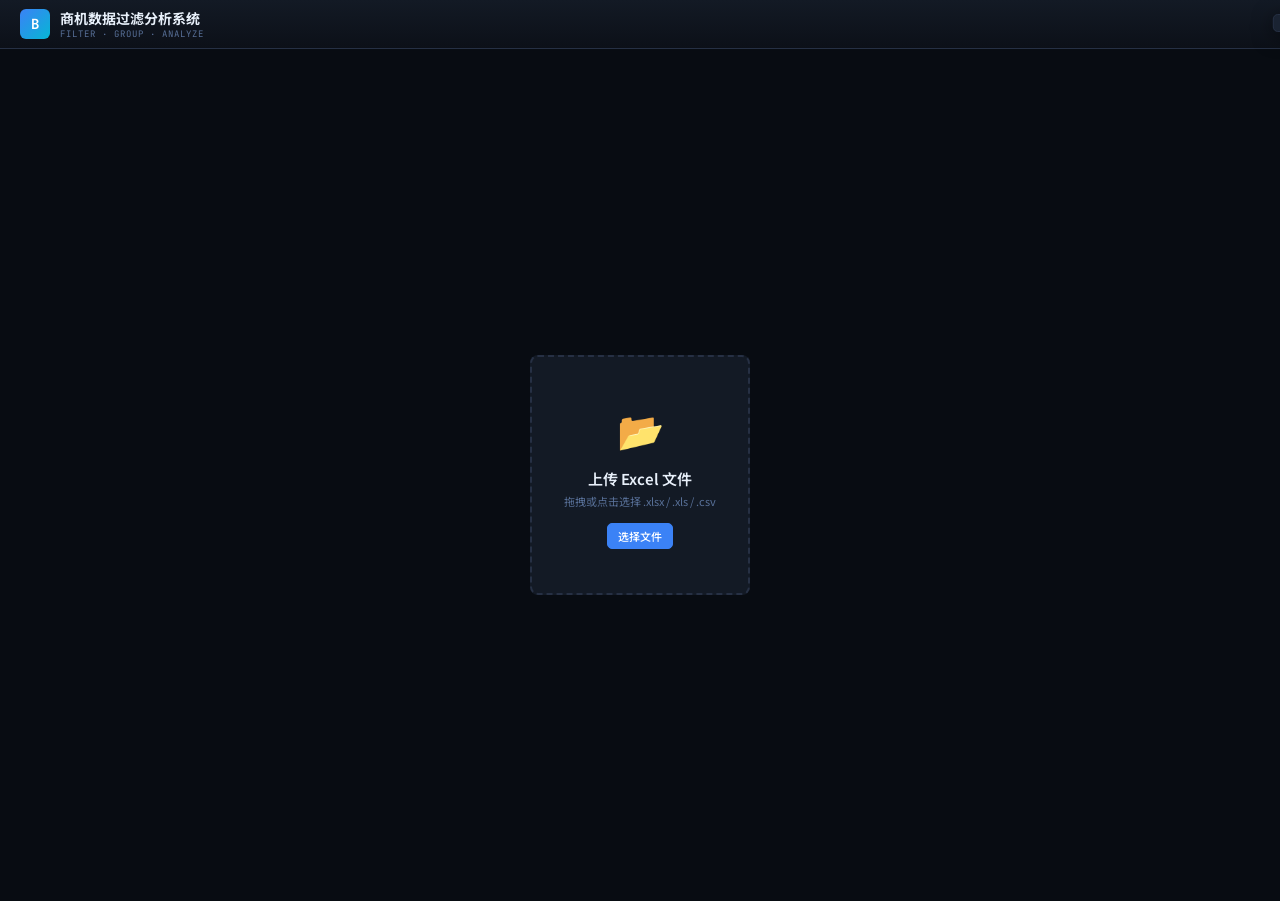
==== index.html @ 1b118d96 "feat: 商机数据过滤分析系统 - L1/L2/L3三级过滤 - L1: 表头内嵌过滤(复选框+排序+条件筛选+级联依赖)  - L2: 值组合分组, 支持组间AND/OR依赖, 不影响表格  - " ====
<!DOCTYPE html>
<html lang="zh-CN">
<head>
<meta charset="UTF-8">
<meta name="viewport" content="width=device-width, initial-scale=1.0">
<title>商机数据过滤分析系统</title>
<link href="https://fonts.googleapis.com/css2?family=JetBrains+Mono:wght@300;400;500;600;700&family=Noto+Sans+SC:wght@300;400;500;700;900&display=swap" rel="stylesheet">
<style>
:root{
  --bg0:#080c12;--bg:#0c1018;--bg2:#131a25;--bg3:#1a2332;--bg4:#213048;
  --bd:#263044;--bd2:#3a5070;--t1:#e8f0fa;--t2:#94a8c4;--t3:#587098;
  --ac:#3b82f6;--ac2:#60a5fa;--acg:rgba(59,130,246,.18);
  --ok:#22c55e;--okbg:rgba(34,197,94,.1);--wn:#f59e0b;--wnbg:rgba(245,158,11,.1);
  --err:#ef4444;--errbg:rgba(239,68,68,.1);--cy:#06b6d4;--cybg:rgba(6,182,212,.1);
  --pu:#a78bfa;--pubg:rgba(167,139,250,.1);--or:#fb923c;--orbg:rgba(251,146,60,.1);
  --r:5px;--rl:8px;--sh:0 4px 20px rgba(0,0,0,.5);
  --mf:'JetBrains Mono',monospace;--sf:'Noto Sans SC',sans-serif;
}
*{margin:0;padding:0;box-sizing:border-box}
body{font-family:var(--sf);background:var(--bg0);color:var(--t1);min-height:100vh}
::-webkit-scrollbar{width:5px;height:5px}
::-webkit-scrollbar-track{background:var(--bg)}
::-webkit-scrollbar-thumb{background:var(--bd);border-radius:3px}
::-webkit-scrollbar-thumb:hover{background:var(--t3)}

/* HEADER */
.hdr{background:linear-gradient(180deg,var(--bg2),var(--bg));border-bottom:1px solid var(--bd);padding:8px 20px;display:flex;align-items:center;justify-content:space-between;position:sticky;top:0;z-index:200}
.hdr-L{display:flex;align-items:center;gap:10px}
.hdr-ico{width:30px;height:30px;background:linear-gradient(135deg,var(--ac),var(--cy));border-radius:6px;display:flex;align-items:center;justify-content:center;font:700 14px var(--mf);color:#fff}
.hdr h1{font-size:14px;font-weight:700}
.hdr .sub{font-size:9px;color:var(--t3);font-family:var(--mf);letter-spacing:1px}
.hdr-R{display:flex;gap:16px;align-items:center}
.hs{text-align:right}
.hs .v{font:600 15px var(--mf);color:var(--cy)}
.hs .l{font-size:9px;color:var(--t3);text-transform:uppercase;letter-spacing:.5px}

/* BTNS */
.b{display:inline-flex;align-items:center;gap:4px;padding:4px 10px;border:1px solid var(--bd);border-radius:var(--r);background:var(--bg3);color:var(--t1);font:500 11px var(--sf);cursor:pointer;transition:all .12s;white-space:nowrap}
.b:hover{background:var(--bg4);border-color:var(--ac)}
.bp{background:var(--ac);border-color:var(--ac);color:#fff}.bp:hover{background:var(--ac2)}
.bd{color:var(--err);border-color:rgba(239,68,68,.3);background:var(--errbg)}.bd:hover{background:var(--err);color:#fff}
.bs{color:var(--ok);border-color:rgba(34,197,94,.3);background:var(--okbg)}.bs:hover{background:var(--ok);color:#fff}
.bw{color:var(--wn);border-color:rgba(245,158,11,.3);background:var(--wnbg)}.bw:hover{background:var(--wn);color:#fff}
.bg{border-color:transparent;background:transparent;color:var(--t2)}.bg:hover{color:var(--t1);background:var(--bg4)}
.bsm{padding:2px 7px;font-size:10px}

/* UPLOAD */
.up-wrap{display:flex;align-items:center;justify-content:center;height:calc(100vh - 48px)}
.up-box{max-width:520px;border:2px dashed var(--bd);border-radius:var(--rl);padding:44px 32px;text-align:center;cursor:pointer;transition:all .3s;background:var(--bg2)}
.up-box:hover{border-color:var(--ac);background:var(--bg3)}
.up-box.drag{border-color:var(--cy);background:rgba(6,182,212,.04)}
.up-box .i{font-size:38px;margin-bottom:12px;display:block}
.up-box .t1{font-size:15px;font-weight:600;margin-bottom:4px}
.up-box .t2{font-size:11px;color:var(--t3)}
#fileInput{display:none}

/* MAIN VIEW */
#mainView{display:none;height:calc(100vh - 48px);flex-direction:column}
#mainView.vis{display:flex}

/* Toolbar */
.tb{display:flex;align-items:center;gap:8px;padding:6px 16px;border-bottom:1px solid var(--bd);background:var(--bg3);flex-shrink:0;flex-wrap:wrap}
.tb .fi{font:12px var(--mf);color:var(--t2)}.tb .fi b{color:var(--t1)}
.tb .sp{flex:1}

/* Table */
.tw{flex:1;overflow:auto;position:relative}
.tbl{width:100%;border-collapse:collapse;font-size:12px}
.tbl thead{position:sticky;top:0;z-index:20}
.tbl th{background:var(--bg3);border-bottom:2px solid var(--bd);padding:0;text-align:left;white-space:nowrap;user-select:none;position:relative;min-width:80px}
.th-inner{display:flex;align-items:center;justify-content:space-between;padding:7px 10px;gap:3px}
.th-name{font-size:11px;font-weight:600;text-transform:uppercase;letter-spacing:.3px;color:var(--t2);overflow:hidden;text-overflow:ellipsis}
.th-fbtn{display:flex;align-items:center;justify-content:center;width:20px;height:20px;border-radius:3px;font-size:10px;color:var(--t3);cursor:pointer;transition:all .1s;flex-shrink:0}
.th-fbtn:hover{color:var(--t2);background:rgba(255,255,255,.06)}
.th-fbtn.on{color:var(--ac);background:var(--acg)}
/* Sort indicator in header */
.th-sort{display:flex;align-items:center;justify-content:center;width:18px;height:18px;border-radius:3px;font-size:9px;color:var(--t3);cursor:pointer;transition:all .1s;flex-shrink:0}
.th-sort:hover{color:var(--t2);background:rgba(255,255,255,.06)}
.th-sort.on{color:var(--ok);background:var(--okbg)}
/* Cascade dependency indicator in header */
.th-dep{font-size:9px;padding:1px 5px;border-radius:3px;cursor:pointer;transition:all .1s;flex-shrink:0;display:flex;align-items:center;gap:2px}
.th-dep.off{color:var(--t3);background:rgba(255,255,255,.04)}
.th-dep.on{color:var(--cy);background:var(--cybg)}
.th-dep .dep-label{font-size:8px;letter-spacing:.3px}
.tbl td{padding:5px 10px;border-bottom:1px solid rgba(38,48,68,.5);font:11px var(--mf);color:var(--t1);max-width:240px;overflow:hidden;text-overflow:ellipsis;white-space:nowrap}
.tbl tbody tr:hover{background:rgba(59,130,246,.04)}
.tbl tbody tr:nth-child(even){background:rgba(255,255,255,.01)}
.tbl tbody tr:nth-child(even):hover{background:rgba(59,130,246,.04)}
.ti{color:var(--t3)!important;font-size:10px!important;width:34px;text-align:center!important}

/* Filter dropdown */
.fd-ov{position:fixed;inset:0;z-index:998;display:none}
.fd-ov.vis{display:block}
.fd{position:absolute;z-index:999;background:var(--bg3);border:1px solid var(--bd);border-radius:var(--r);box-shadow:var(--sh);min-width:260px;max-width:380px;display:none;flex-direction:column;overflow:hidden}
.fd.vis{display:flex}
.fd-h{display:flex;align-items:center;justify-content:space-between;padding:8px 10px;border-bottom:1px solid var(--bd);background:var(--bg2)}
.fd-h .cn{font-size:12px;font-weight:600}
.fd-h .acts{display:flex;gap:4px}
.fd-s{padding:6px 10px;border-bottom:1px solid var(--bd)}
.fd-s input{width:100%;background:var(--bg);border:1px solid var(--bd);border-radius:3px;padding:4px 8px;color:var(--t1);font:11px var(--mf);outline:none}
.fd-s input:focus{border-color:var(--ac)}
.fd-list{overflow-y:auto;flex:1;max-height:220px;padding:2px 0}
.fd-item{display:flex;align-items:center;gap:6px;padding:3px 10px;cursor:pointer;transition:background .08s;font-size:11px}
.fd-item:hover{background:var(--bg4)}
.fd-item input[type=checkbox]{accent-color:var(--ac);width:13px;height:13px;cursor:pointer;flex-shrink:0}
.fd-item .vl{flex:1;font-family:var(--mf);color:var(--t2);overflow:hidden;text-overflow:ellipsis;white-space:nowrap}
.fd-item .vc{color:var(--t3);font-size:10px;font-family:var(--mf)}
/* Cascade section inside dropdown */
.fd-cas{padding:8px 10px;border-bottom:1px solid var(--bd);display:flex;flex-direction:column;gap:6px;background:var(--bg2)}
.fd-cas-row{display:flex;align-items:center;gap:6px}
.fd-cas-row label{font-size:10px;color:var(--t3)}
.fd-cas-cb{accent-color:var(--cy);width:13px;height:13px;cursor:pointer}
.fd-cas select{background:var(--bg);border:1px solid var(--bd);border-radius:3px;padding:3px 6px;color:var(--t1);font:10px var(--sf);outline:none;flex:1}
.fd-cas select:focus{border-color:var(--cy)}
.fd-cas-info{font-size:9px;color:var(--cy);font-family:var(--mf);line-height:1.4}
/* Sort & condition inside dropdown */
.fd-sort{display:flex;align-items:center;gap:4px;padding:5px 10px;border-bottom:1px solid var(--bd);background:var(--bg2)}
.fd-sort label{font-size:10px;color:var(--t3)}
.fd-sort .sbtn{padding:2px 7px;border:1px solid var(--bd);border-radius:3px;font-size:10px;cursor:pointer;background:var(--bg);color:var(--t2);transition:all .12s;font-family:var(--mf)}
.fd-sort .sbtn:hover{border-color:var(--ac);color:var(--t1)}
.fd-sort .sbtn.on{background:var(--ac);border-color:var(--ac);color:#fff}
.fd-cond{padding:6px 10px;border-bottom:1px solid var(--bd);display:flex;flex-direction:column;gap:4px;background:var(--bg2)}
.fd-cond-row{display:flex;align-items:center;gap:4px}
.fd-cond label{font-size:10px;color:var(--t3);white-space:nowrap}
.fd-cond select,.fd-cond input{background:var(--bg);border:1px solid var(--bd);border-radius:3px;padding:3px 6px;color:var(--t1);font:10px var(--sf);outline:none}
.fd-cond select{flex:0 0 auto;min-width:72px}
.fd-cond input{flex:1;min-width:60px;font-family:var(--mf)}
.fd-cond select:focus,.fd-cond input:focus{border-color:var(--ac)}
.fd-cond .cb-on{accent-color:var(--wn)}
.fd-f{display:flex;align-items:center;justify-content:space-between;padding:6px 10px;border-top:1px solid var(--bd);background:var(--bg2)}
.fd-f .cnt{font-size:10px;color:var(--t3);font-family:var(--mf)}

/* L2 AREA */
.l2-bar{border-top:1px solid var(--bd);background:var(--bg2);flex-shrink:0}
.l2-toggle{display:flex;align-items:center;justify-content:space-between;padding:6px 14px;cursor:pointer;user-select:none}
.l2-toggle h3{font-size:12px;font-weight:600;display:flex;align-items:center;gap:6px}
.l2-toggle .arr{transition:transform .2s;font-size:10px;color:var(--t3)}
.l2-toggle.open .arr{transform:rotate(180deg)}
.l2-body{display:none;padding:10px 14px;border-top:1px solid var(--bd)}
.l2-body.open{display:block}

/* L2 form */
.l2-form{display:flex;align-items:flex-end;gap:8px;margin-bottom:10px;flex-wrap:wrap}
.l2-form .f{display:flex;flex-direction:column;gap:2px}
.l2-form .f label{font-size:10px;color:var(--t3)}
.l2-form .f select,.l2-form .f input{background:var(--bg);border:1px solid var(--bd);border-radius:3px;padding:4px 8px;color:var(--t1);font:11px var(--sf);outline:none}
.l2-form .f select:focus,.l2-form .f input:focus{border-color:var(--ac)}

/* L2: base column indicator - showing which L1 filter this group is based on */
.l2-base-info{font-size:10px;color:var(--cy);margin-bottom:6px;padding:4px 8px;background:var(--cybg);border-radius:3px;border:1px solid rgba(6,182,212,.15);display:flex;align-items:center;gap:4px;font-family:var(--mf)}
.l2-base-info .l2-base-val{background:var(--acg);color:var(--ac);padding:1px 5px;border-radius:2px;font-size:9px}

.vp2{display:flex;flex-wrap:wrap;gap:3px;margin:6px 0;max-height:100px;overflow-y:auto}
.vp2-i{padding:2px 7px;border:1px solid var(--bd);border-radius:3px;font:10px var(--mf);cursor:pointer;color:var(--t2);background:var(--bg);transition:all .1s}
.vp2-i:hover{border-color:var(--ac);color:var(--t1)}
.vp2-i.sel{background:var(--ac);border-color:var(--ac);color:#fff}
.vp2-i.grp{opacity:.2;pointer-events:none}
.vp2-i.l1out{opacity:.55;border-style:dashed}
.vp2-i.l1out:hover{opacity:.85;border-color:var(--wn);color:var(--wn)}
.vp2-i.l1out.sel{opacity:1;background:var(--wn);border-color:var(--wn);color:#fff;border-style:solid}

.gcolors{display:flex;gap:4px;margin:4px 0}
.gco{width:18px;height:18px;border-radius:50%;cursor:pointer;border:2px solid transparent;transition:all .1s}
.gco:hover{transform:scale(1.15)}
.gco.sel{border-color:#fff;box-shadow:0 0 0 1px var(--bg)}
.gco.c-blue{background:#3b82f6}.gco.c-green{background:#22c55e}.gco.c-orange{background:#f59e0b}
.gco.c-purple{background:#a78bfa}.gco.c-cyan{background:#06b6d4}.gco.c-red{background:#ef4444}

/* Group cards */
.grp-cards{display:flex;flex-wrap:wrap;gap:6px}
.gc{background:var(--bg);border:1px solid var(--bd);border-radius:var(--r);padding:8px 10px;min-width:200px;max-width:300px;transition:border-color .12s}
.gc:hover{border-color:var(--ac)}
.gc-h{display:flex;align-items:center;gap:5px;margin-bottom:4px}
.gc-dot{width:7px;height:7px;border-radius:50%;flex-shrink:0}
.gc-n{font-size:11px;font-weight:600;flex:1}
.gc-col{font-size:9px;color:var(--t3);font-family:var(--mf)}
.gc-vs{display:flex;flex-wrap:wrap;gap:2px}
.gc-v{font-size:9px;padding:1px 5px;border-radius:2px;font-family:var(--mf)}
.gc-v.t-blue{background:rgba(59,130,246,.12);color:#5a9cf6;border:1px solid rgba(59,130,246,.2)}
.gc-v.t-green{background:rgba(34,197,94,.12);color:#4ade80;border:1px solid rgba(34,197,94,.2)}
.gc-v.t-orange{background:rgba(251,146,60,.12);color:#fb923c;border:1px solid rgba(251,146,60,.2)}
.gc-v.t-purple{background:rgba(167,139,250,.12);color:#c4b5fd;border:1px solid rgba(167,139,250,.2)}
.gc-v.t-cyan{background:rgba(6,182,212,.12);color:#22d3ee;border:1px solid rgba(6,182,212,.2)}
.gc-v.t-red{background:rgba(239,68,68,.12);color:#f87171;border:1px solid rgba(239,68,68,.2)}
.gc-dep{font-size:9px;color:var(--cy);font-family:var(--mf);margin-top:4px;display:flex;align-items:center;gap:3px}
.gc-dep .dep-arrow{color:var(--wn)}
.gc-rel{font-size:9px;padding:1px 4px;border-radius:2px;font-weight:600;font-family:var(--mf)}
.gc-rel.rel-and{background:var(--acg);color:var(--ac)}
.gc-rel.rel-or{background:var(--wnbg);color:var(--wn)}

/* RESULT VIEW */
#resultView{display:none;height:calc(100vh - 48px);flex-direction:column}
#resultView.vis{display:flex}
.rv-hdr{padding:10px 20px;border-bottom:1px solid var(--bd);background:var(--bg2);display:flex;align-items:center;gap:12px;flex-shrink:0}
.rv-hdr h2{font-size:14px;font-weight:700;flex:1}
.rv-body{flex:1;overflow-y:auto;padding:20px}
.rv-bar{display:flex;align-items:center;gap:10px;margin-bottom:16px;flex-wrap:wrap}
.rv-bar .f{display:flex;align-items:center;gap:4px}
.rv-bar .f label{font-size:10px;color:var(--t3);text-transform:uppercase;letter-spacing:.3px}
.rv-bar .f select{background:var(--bg);border:1px solid var(--bd);border-radius:3px;padding:4px 8px;color:var(--t1);font:11px var(--sf);outline:none}
.rv-bar .f select:focus{border-color:var(--ac)}

.rt{width:100%;border-collapse:collapse;font-size:12px}
.rt th{background:var(--bg3);padding:8px 12px;text-align:left;font-size:10px;text-transform:uppercase;letter-spacing:.4px;color:var(--t3);border-bottom:1px solid var(--bd);white-space:nowrap;position:sticky;top:0;z-index:5}
.rt td{padding:7px 12px;border-bottom:1px solid rgba(38,48,68,.35);font-family:var(--mf);font-size:11px}
.rt tbody tr:hover{background:rgba(59,130,246,.04)}
.rt .tot{font-weight:700;border-top:2px solid var(--bd);background:var(--bg3)}
.rt .nc{text-align:right;font-family:var(--mf)}
.rt .cc{display:flex;align-items:center;gap:4px}
.rt .cdot{width:7px;height:7px;border-radius:50%;flex-shrink:0}
.rt .gico{font-size:9px}

.add-col{margin-top:16px;padding:10px;border:1px dashed var(--bd);border-radius:var(--r);display:flex;align-items:center;gap:8px;flex-wrap:wrap}
.add-col label{font-size:11px;color:var(--t3)}
.add-col select{background:var(--bg2);border:1px solid var(--bd);border-radius:3px;padding:4px 8px;color:var(--t1);font:11px var(--sf);outline:none}
.actag{display:inline-flex;align-items:center;gap:2px;padding:2px 7px;border-radius:3px;font:10px var(--mf);background:var(--cybg);color:var(--cy);border:1px solid rgba(6,182,212,.2)}
.actag .rx{cursor:pointer;opacity:.6;font-size:11px}.actag .rx:hover{opacity:1}

.det-sec{margin-top:20px;border:1px solid var(--bd);border-radius:var(--r);overflow:hidden}
.det-hdr{padding:8px 12px;background:var(--bg3);font-size:12px;font-weight:600;display:flex;align-items:center;gap:6px;color:var(--cy)}

/* Notif */
.ntf{position:fixed;top:14px;right:14px;z-index:9999;background:var(--bg3);border:1px solid var(--bd);border-radius:var(--r);padding:8px 16px;font-size:12px;color:var(--t1);box-shadow:var(--sh);transform:translateX(120%);transition:transform .25s}
.ntf.show{transform:translateX(0)}
.ntf.ok{border-left:3px solid var(--ok)}.ntf.err{border-left:3px solid var(--err)}

.save-bar{display:flex;gap:6px;align-items:center;padding:6px 14px;border-top:1px solid var(--bd);background:var(--bg3);flex-shrink:0}
</style>
</head>
<body>

<header class="hdr">
  <div class="hdr-L">
    <div class="hdr-ico">B</div>
    <div><h1>商机数据过滤分析系统</h1><div class="sub">FILTER · GROUP · ANALYZE</div></div>
  </div>
  <div class="hdr-R" id="hdrR" style="display:none">
    <div class="hs"><div class="v" id="hAll">0</div><div class="l">总行</div></div>
    <div class="hs"><div class="v" id="hFil">0</div><div class="l">筛选后</div></div>
    <div class="hs"><div class="v" id="hCol">0</div><div class="l">列</div></div>
  </div>
</header>

<!-- UPLOAD -->
<div class="up-wrap" id="upWrap">
  <div class="up-box" id="upBox">
    <span class="i">📂</span>
    <div class="t1">上传 Excel 文件</div>
    <div class="t2">拖拽或点击选择 .xlsx / .xls / .csv</div>
    <button class="bp b" style="margin-top:14px">选择文件</button>
    <input type="file" id="fileInput" accept=".xlsx,.xls,.csv">
  </div>
</div>

<!-- MAIN VIEW -->
<div id="mainView">
  <div class="tb">
    <div class="fi">📄 <b id="fnD">-</b></div>
    <div class="sp"></div>
    <button class="b bsm bg" id="btnClrL1">清空L1过滤</button>
    <button class="b bsm bg" id="btnClrL2">清空L2分组</button>
    <button class="bp b bsm" id="btnResult">查看统计结果 →</button>
    <button class="b bsm" id="btnReup">重新上传</button>
  </div>

  <div class="tw" id="tw">
    <table class="tbl" id="dtbl">
      <thead id="dth"></thead>
      <tbody id="dtb"></tbody>
    </table>
  </div>

  <!-- L2 AREA -->
  <div class="l2-bar">
    <div class="l2-toggle" id="l2Tog">
      <h3>二级组合 <span style="background:var(--wnbg);color:var(--wn);font-size:9px;padding:1px 6px;border-radius:6px">L2 — 依托一级过滤</span></h3>
      <span class="arr">▼</span>
    </div>
    <div class="l2-body" id="l2Body">
      <div class="l2-form">
        <div class="f"><label>依托列 (L1)</label><select id="gCol"><option value="">-- 选择L1过滤列 --</option></select></div>
        <div class="f"><label>分组名</label><input id="gName" placeholder="如:一组" style="width:80px"></div>
        <div class="f"><label>颜色</label>
          <div class="gcolors" id="gCols">
            <div class="gco c-blue sel" data-c="blue"></div>
            <div class="gco c-green" data-c="green"></div>
            <div class="gco c-orange" data-c="orange"></div>
            <div class="gco c-purple" data-c="purple"></div>
            <div class="gco c-cyan" data-c="cyan"></div>
            <div class="gco c-red" data-c="red"></div>
          </div>
        </div>
        <div class="f" id="l2DepF"><label>依托已有分组</label><select id="gDepGrp"><option value="">-- 无(独立) --</option></select></div>
        <div class="f" id="l2RelF" style="display:none"><label>关联方式</label><select id="gDepRel"><option value="AND">AND 交集</option><option value="OR">OR 并集</option></select></div>
        <button class="bp b bsm" id="btnAddGrp">创建分组</button>
      </div>
      <!-- Shows: L1 current filter status for the selected column -->
      <div class="l2-base-info" id="l2BaseInfo" style="display:none"></div>
      <div class="vp2" id="vp2"></div>
      <div class="grp-cards" id="grpCards"></div>
    </div>
  </div>

  <div class="save-bar">
    <button class="bs b bsm" id="btnSave">💾 保存配置</button>
    <button class="b bsm" id="btnLoad">📂 加载配置</button>
    <input type="file" id="cfgIn" accept=".json" style="display:none">
  </div>
</div>

<!-- RESULT VIEW (separate page) -->
<div id="resultView">
  <div class="rv-hdr">
    <button class="b bsm" id="btnBack">← 返回数据</button>
    <h2>统计结果</h2>
    <div class="sp"></div>
    <button class="bp b bsm" id="btnCalc">刷新计算</button>
  </div>
  <div class="rv-body" id="rvBody">
    <div class="rv-bar">
      <div class="f"><label>求和列</label><select id="sumCol"><option value="">-- 无 --</option></select></div>
      <div class="sp"></div>
    </div>
    <div id="resArea"><div style="text-align:center;padding:40px;color:var(--t3)">点击"刷新计算"查看结果</div></div>
    <div class="add-col" id="addColArea" style="display:none">
      <label>增加列类型数量</label>
      <select id="addColSel"><option value="">-- 选择列 --</option></select>
      <div id="acTags" style="display:flex;flex-wrap:wrap;gap:3px"></div>
    </div>
  </div>
</div>

<!-- Filter dropdown -->
<div class="fd-ov" id="fdOv"></div>
<div class="fd" id="fdDd">
  <div class="fd-h">
    <span class="cn" id="fdCn">-</span>
    <div class="acts"><button class="b bsm bg" id="fdAll">全选</button><button class="b bsm bg" id="fdNone">全不选</button></div>
  </div>
  <!-- Cascade config inside dropdown -->
  <div class="fd-cas">
    <div class="fd-cas-row">
      <input type="checkbox" class="fd-cas-cb" id="fdCascade">
      <label for="fdCascade">依赖前置列过滤</label>
      <select id="fdDepCol" style="display:none"></select>
    </div>
    <div class="fd-cas-info" id="fdCasInfo" style="display:none"></div>
  </div>
  <!-- Sort -->
  <div class="fd-sort">
    <label>排序</label>
    <span class="sbtn" data-s="" id="fdSortNone">无</span>
    <span class="sbtn" data-s="asc" id="fdSortAsc">↑ 升序</span>
    <span class="sbtn" data-s="desc" id="fdSortDesc">↓ 降序</span>
  </div>
  <!-- Condition filter -->
  <div class="fd-cond">
    <div class="fd-cond-row">
      <input type="checkbox" class="cb-on" id="fdCondOn">
      <label for="fdCondOn">条件筛选</label>
    </div>
    <div class="fd-cond-row" id="fdCondRow" style="display:none">
      <select id="fdCondOp">
        <option value="eq">等于</option>
        <option value="neq">不等于</option>
        <option value="gt">大于</option>
        <option value="lt">小于</option>
        <option value="gte">大于等于</option>
        <option value="lte">小于等于</option>
        <option value="sw">开头是</option>
        <option value="ew">结尾是</option>
        <option value="contains">包含</option>
      </select>
      <input id="fdCondVal" placeholder="输入值...">
    </div>
  </div>
  <div class="fd-s"><input id="fdSe" placeholder="搜索..."></div>
  <div class="fd-list" id="fdL"></div>
  <div class="fd-f">
    <span class="cnt" id="fdCnt">0/0</span>
    <div style="display:flex;gap:4px"><button class="b bsm bg" id="fdX">取消</button><button class="bp b bsm" id="fdOk">应用</button></div>
  </div>
</div>

<!-- Notif -->
<div class="ntf" id="ntf"></div>

<script src="https://cdn.sheetjs.com/xlsx-0.20.1/package/dist/xlsx.full.min.js"></script>
<script>
// ========== STATE ==========
const S={
  raw:[],hdr:[],fn:'',
  // L1: {col: {checked:null|Set<string>, cascade:false, dependCol:null, sort:null|'asc'|'desc', condOn:false, condOp:'eq', condVal:''}}
  // checked=null => all selected; cascade: whether this col depends on another; dependCol: which col
  l1:{},
  l1Temp:null,  // temporary state while editing filter
  l1EditCol:null,
  // L2
  grps:[],
  gid:0,
  selGColor:'blue',
  selGVals:[],
  // L3
  addedCols:[],
};

const CM={blue:{d:'#3b82f6',t:'t-blue'},green:{d:'#22c55e',t:'t-green'},orange:{d:'#f59e0b',t:'t-orange'},purple:{d:'#a78bfa',t:'t-purple'},cyan:{d:'#06b6d4',t:'t-cyan'},red:{d:'#ef4444',t:'t-red'}};

// ========== UTILS ==========
function esc(s){const d=document.createElement('div');d.textContent=s;return d.innerHTML}
function ntf(m,t='ok'){const e=document.getElementById('ntf');e.textContent=m;e.className='ntf '+t+' show';setTimeout(()=>e.classList.remove('show'),2000)}
function uniq(col,data){data=data||S.raw;const s=new Set();data.forEach(r=>s.add(String(r[col]??'')));return[...s].sort()}
function fmtN(n){if(Number.isInteger(n))return n.toLocaleString();return n.toLocaleString(undefined,{minimumFractionDigits:2,maximumFractionDigits:2})}

// ========== CASCADE: get data filtered up to (but not including) a given column, respecting dependency chains ==========
// When col B depends on col A, B's filter values + filter logic only apply within A's filtered subset.
// The overall filter logic is: start from all rows, apply each column's filter in dependency order.

function getDepChain(col){
  // Returns the chain of columns this column depends on (recursive)
  const chain=[];
  let cur=col;
  const visited=new Set();
  while(cur){
    if(visited.has(cur))break; // prevent cycle
    visited.add(cur);
    const f=S.l1[cur];
    if(f&&f.cascade&&f.dependCol){
      chain.unshift(f.dependCol);
      cur=f.dependCol;
    }else break;
  }
  return chain;
}

function getDataFilteredForCol(col){
  // Get data filtered by all columns that col depends on (its dependency chain)
  const chain=getDepChain(col);
  let data=S.raw;
  for(const c of chain){
    const f=S.l1[c];
    if(f&&f.checked&&f.checked.size<uniq(c).length){
      data=data.filter(r=>f.checked.has(String(r[c]??'')));
    }
  }
  return data;
}

function getFilteredData(){
  // L1 only
  const order=[];
  const visited=new Set();
  const visiting=new Set();
  function visit(col){
    if(visited.has(col))return;
    if(visiting.has(col))return;
    visiting.add(col);
    const f=S.l1[col];
    if(f&&f.cascade&&f.dependCol)visit(f.dependCol);
    visiting.delete(col);
    visited.add(col);
    order.push(col);
  }
  S.hdr.forEach(c=>visit(c));

  let data=S.raw;
  for(const col of order){
    const f=S.l1[col];
    // Checkbox filter
    if(f&&f.checked&&f.checked.size<uniq(col).length){
      data=data.filter(r=>f.checked.has(String(r[col]??'')));
    }
    // Condition filter
    if(f&&f.condOn&&f.condVal!==''){
      const cv=f.condVal.toLowerCase();
      const op=f.condOp;
      data=data.filter(r=>{
        const v=String(r[col]??'');
        const vl=v.toLowerCase();
        const numV=parseFloat(v);
        const numC=parseFloat(f.condVal);
        switch(op){
          case 'eq': return vl===cv;
          case 'neq': return vl!==cv;
          case 'gt': return !isNaN(numV)&&!isNaN(numC)&&numV>numC;
          case 'lt': return !isNaN(numV)&&!isNaN(numC)&&numV<numC;
          case 'gte': return !isNaN(numV)&&!isNaN(numC)&&numV>=numC;
          case 'lte': return !isNaN(numV)&&!isNaN(numC)&&numV<=numC;
          case 'sw': return vl.startsWith(cv);
          case 'ew': return vl.endsWith(cv);
          case 'contains': return vl.includes(cv);
          default: return true;
        }
      });
    }
  }
  return data;
}

// Sort data by a column
function getSortedData(data){
  // Find the first column with sort set
  for(const col of S.hdr){
    const f=S.l1[col];
    if(f&&f.sort){
      const dir=f.sort==='asc'?1:-1;
      return [...data].sort((a,b)=>{
        const va=a[col]??'', vb=b[col]??'';
        // Try numeric sort first
        const na=parseFloat(va), nb=parseFloat(vb);
        if(!isNaN(na)&&!isNaN(nb)) return (na-nb)*dir;
        return String(va).localeCompare(String(vb),'zh-CN')*dir;
      });
    }
  }
  return data;
}

// Apply L2 group filter on top of L1 data (only for L3 statistics)
function getL2FilteredData(){
  // Not used for table filtering — only for backward compat
  return getFilteredData();
}

// For a given group, compute its "context data" based on dependency chain
// Independent: L1 data
// AND parent: context = parent context ∩ self values
// OR parent: context = (parent context matching self) ∪ (self in L1 data)
function getGroupContext(gid, l1Data, cache){
  if(cache[gid]) return cache[gid];
  const g=S.grps.find(x=>x.id===gid);
  let ctx;
  if(!g.parentId){
    // Independent: rows in L1 data that match this group's values
    ctx=l1Data.filter(r=>g.values.includes(String(r[g.column]??'')));
  } else {
    const parentCtx=getGroupContext(g.parentId, l1Data, cache);
    // selfMatch = rows in L1 that match this group's values
    const selfMatch=l1Data.filter(r=>g.values.includes(String(r[g.column]??'')));
    if(g.parentRel==='AND'){
      // AND: intersection of parent context and self match
      const parentSet=new Set(parentCtx);
      ctx=selfMatch.filter(r=>parentSet.has(r));
    } else {
      // OR: union of parent context and self match
      const seen=new Set();
      ctx=[];
      [...parentCtx,...selfMatch].forEach(r=>{
        if(!seen.has(r)){seen.add(r);ctx.push(r)}
      });
    }
  }
  cache[gid]=ctx;
  return ctx;
}

// ========== FILE UPLOAD ==========
const upBox=document.getElementById('upBox'),fIn=document.getElementById('fileInput');
upBox.addEventListener('click',()=>fIn.click());
upBox.addEventListener('dragover',e=>{e.preventDefault();upBox.classList.add('drag')});
upBox.addEventListener('dragleave',()=>upBox.classList.remove('drag'));
upBox.addEventListener('drop',e=>{e.preventDefault();upBox.classList.remove('drag');if(e.dataTransfer.files.length)loadFile(e.dataTransfer.files[0])});
fIn.addEventListener('change',e=>{if(e.target.files.length)loadFile(e.target.files[0])});
document.getElementById('btnReup').addEventListener('click',()=>{fIn.value='';fIn.click()});

function loadFile(file){
  const ext=file.name.split('.').pop().toLowerCase();
  if(!['xlsx','xls','csv'].includes(ext)){ntf('不支持该格式','err');return}
  S.fn=file.name;
  const reader=new FileReader();
  reader.onload=e=>{
    try{
      const wb=XLSX.read(e.target.result,{type:'array'});
      const ws=wb.Sheets[wb.SheetNames[0]];
      const json=XLSX.utils.sheet_to_json(ws,{defval:''});
      if(!json.length){ntf('文件为空','err');return}
      S.raw=json;S.hdr=Object.keys(json[0]);S.l1={};S.grps=[];S.gid=0;S.addedCols=[];
      S.hdr.forEach(c=>{S.l1[c]={checked:null,cascade:false,dependCol:null,sort:null,condOn:false,condOp:'eq',condVal:''}});
      initApp();ntf(`已加载 ${json.length} 行 × ${S.hdr.length} 列`);
    }catch(err){ntf('解析失败','err')}
  };
  reader.readAsArrayBuffer(file);
}

function initApp(){
  document.getElementById('upWrap').style.display='none';
  document.getElementById('mainView').classList.add('vis');
  document.getElementById('hdrR').style.display='flex';
  document.getElementById('fnD').textContent=S.fn;
  renderTable();updHdr();popGCol();popSumCol();
}

function updHdr(){
  const f=getFilteredData();
  document.getElementById('hAll').textContent=S.raw.length;
  document.getElementById('hFil').textContent=f.length;
  document.getElementById('hCol').textContent=S.hdr.length;
}

// ========== TABLE + L1 FILTERS IN HEADER ==========
function renderTable(){
  const thead=document.getElementById('dth'),tbody=document.getElementById('dtb');
  const data=getSortedData(getFilteredData());
  let hh='<tr><th style="width:34px"><div class="th-inner"><span class="th-name">#</span></div></th>';
  S.hdr.forEach(col=>{
    const f=S.l1[col];
    const isActive=f&&f.checked&&f.checked.size<uniq(col).length;
    const isCascade=f&&f.cascade;
    const dependLabel=isCascade&&f.dependCol?`→ ${f.dependCol}`:'';
    const isSort=f&&f.sort;
    const sortIcon=isSort==='asc'?'▲':isSort==='desc'?'▼':'⇅';
    const hasCond=f&&f.condOn&&f.condVal!=='';
    hh+=`<th data-col="${esc(col)}">
      <div class="th-inner">
        <span class="th-name">${esc(col)}${hasCond?' *':''}</span>
        ${isCascade?`<span class="th-dep on" data-col="${esc(col)}" title="级联依赖: ${esc(f.dependCol)}">${dependLabel}</span>`:`<span class="th-dep off" data-col="${esc(col)}" title="无依赖">○</span>`}
        <span class="th-fbtn ${isActive?'on':''}" data-col="${esc(col)}" title="过滤">▾</span>
        <span class="th-sort ${isSort?'on':''}" data-col="${esc(col)}" title="${hasCond?`条件: ${f.condOp} ${f.condVal} | `:''}排序">${sortIcon}</span>
      </div>
    </th>`;
  });
  hh+='</tr>';thead.innerHTML=hh;

  let bb='';
  data.forEach((r,i)=>{
    bb+=`<tr><td class="ti">${i+1}</td>`;
    S.hdr.forEach(c=>{bb+=`<td title="${esc(String(r[c]??''))}">${esc(String(r[c]??''))}</td>`});
    bb+='</tr>';
  });
  tbody.innerHTML=bb;

  thead.querySelectorAll('.th-fbtn').forEach(b=>b.addEventListener('click',e=>{e.stopPropagation();openFD(b.dataset.col,b)}));
  thead.querySelectorAll('.th-dep').forEach(b=>b.addEventListener('click',e=>{
    e.stopPropagation();openFD(b.dataset.col,b,true);
  }));
  // Sort: click to cycle asc→desc→none
  thead.querySelectorAll('.th-sort').forEach(b=>b.addEventListener('click',e=>{
    e.stopPropagation();
    const col=b.dataset.col;
    const f=S.l1[col];
    // Clear all other sorts (only one sort at a time)
    S.hdr.forEach(c=>{if(c!==col)S.l1[c].sort=null});
    if(!f.sort) f.sort='asc';
    else if(f.sort==='asc') f.sort='desc';
    else f.sort=null;
    renderTable();updHdr();
  }));
}

// ========== FILTER DROPDOWN ==========
const fdOv=document.getElementById('fdOv'),fdDd=document.getElementById('fdDd'),fdL=document.getElementById('fdL');

function openFD(col,anchor,focusCascade=false){
  S.l1EditCol=col;
  document.getElementById('fdCn').textContent=col;
  document.getElementById('fdSe').value='';

  const f=S.l1[col];
  // Cascade section
  const casCb=document.getElementById('fdCascade');
  const depSel=document.getElementById('fdDepCol');
  const casInfo=document.getElementById('fdCasInfo');
  casCb.checked=f.cascade||false;

  // Populate depend col options (columns before this one)
  const colIdx=S.hdr.indexOf(col);
  depSel.innerHTML='<option value="">-- 选择依赖列 --</option>';
  for(let i=0;i<colIdx;i++){
    depSel.innerHTML+=`<option value="${esc(S.hdr[i])}">${esc(S.hdr[i])}</option>`;
  }
  depSel.value=f.dependCol||'';
  depSel.style.display=casCb.checked?'block':'none';
  updateCasInfo();

  // Get values based on current cascade setting
  const baseData=f.cascade&&f.dependCol?getDataFilteredForCol(col):S.raw;
  const valSet=new Set();baseData.forEach(r=>valSet.add(String(r[col]??'')));
  const vals=[...valSet].sort();

  // Current checked
  S.l1Temp={checked:new Map(),cascade:f.cascade,dependCol:f.dependCol,sort:f.sort||null,condOn:f.condOn||false,condOp:f.condOp||'eq',condVal:f.condVal||''};
  // For non-cascaded: all unique values from entire dataset
  const allVals=uniq(col);
  allVals.forEach(v=>{
    const isInScope=vals.includes(v);
    const currentChecked=f.checked?f.checked.has(v):true;
    S.l1Temp.checked.set(v,isInScope?currentChecked:false);
  });

  // Init sort buttons
  document.querySelectorAll('.fd-sort .sbtn').forEach(b=>b.classList.toggle('on',b.dataset.s===(S.l1Temp.sort||'')));

  // Init condition
  const condCb=document.getElementById('fdCondOn');
  const condRow=document.getElementById('fdCondRow');
  const condOp=document.getElementById('fdCondOp');
  const condVal=document.getElementById('fdCondVal');
  condCb.checked=S.l1Temp.condOn;
  condRow.style.display=S.l1Temp.condOn?'flex':'none';
  condOp.value=S.l1Temp.condOp;
  condVal.value=S.l1Temp.condVal;

  renderFDList('');

  // Position
  const rect=anchor.closest('th').getBoundingClientRect();
  let left=rect.left, top=rect.bottom+2;
  const ddW=300;
  if(left+ddW>window.innerWidth)left=window.innerWidth-ddW-8;
  if(top+440>window.innerHeight)top=rect.top-440;
  fdDd.style.left=left+'px';fdDd.style.top=top+'px';fdDd.style.width=ddW+'px';
  fdOv.classList.add('vis');fdDd.classList.add('vis');

  if(focusCascade){casCb.focus()}else{document.getElementById('fdSe').focus()}
}

function updateCasInfo(){
  const casInfo=document.getElementById('fdCasInfo');
  const casCb=document.getElementById('fdCascade');
  const depSel=document.getElementById('fdDepCol');
  if(casCb.checked&&depSel.value){
    const depCol=depSel.value;
    const depF=S.l1[depCol];
    const isFiltered=depF&&depF.checked&&depF.checked.size<uniq(depCol).length;
    const vals=isFiltered?[...depF.checked]:uniq(depCol);
    casInfo.innerHTML=`依赖 <b>${esc(depCol)}</b> 的过滤结果 (${isFiltered?'已过滤':'未过滤'}: ${vals.slice(0,5).map(v=>esc(v)).join(',')}${vals.length>5?'...':''})`;
    casInfo.style.display='block';
  }else{
    casInfo.innerHTML='开启后，此列的候选值和过滤范围将限定在所依赖列的过滤结果内';
    casInfo.style.display=casCb.checked?'block':'none';
  }
}

casCb=document.getElementById('fdCascade');
casCb.addEventListener('change',()=>{
  const depSel=document.getElementById('fdDepCol');
  depSel.style.display=casCb.checked?'block':'none';
  if(!casCb.checked)depSel.value='';
  updateCasInfo();
  // Recompute available values
  recomputeFDVals();
});

document.getElementById('fdDepCol').addEventListener('change',()=>{
  updateCasInfo();
  recomputeFDVals();
});

// Sort buttons
document.querySelectorAll('.fd-sort .sbtn').forEach(b=>{
  b.addEventListener('click',()=>{
    document.querySelectorAll('.fd-sort .sbtn').forEach(x=>x.classList.remove('on'));
    b.classList.add('on');
    S.l1Temp.sort=b.dataset.s||null;
  });
});

// Condition filter
document.getElementById('fdCondOn').addEventListener('change',e=>{
  S.l1Temp.condOn=e.target.checked;
  document.getElementById('fdCondRow').style.display=e.target.checked?'flex':'none';
});
document.getElementById('fdCondOp').addEventListener('change',e=>{S.l1Temp.condOp=e.target.value});
document.getElementById('fdCondVal').addEventListener('input',e=>{S.l1Temp.condVal=e.target.value});

function recomputeFDVals(){
  const col=S.l1EditCol;
  const cascade=document.getElementById('fdCascade').checked;
  const dependCol=document.getElementById('fdDepCol').value;

  const baseData=cascade&&dependCol?getDataFilteredForCol(col):S.raw;
  const valSet=new Set();baseData.forEach(r=>valSet.add(String(r[col]??'')));
  const scopedVals=[...valSet].sort();
  const allVals=uniq(col);

  // Recompute checked: values in scope default to true, out of scope forced false
  const newChecked=new Map();
  allVals.forEach(v=>{
    const isInScope=scopedVals.includes(v);
    newChecked.set(v,isInScope);
  });
  S.l1Temp.checked=newChecked;
  S.l1Temp.cascade=cascade;
  S.l1Temp.dependCol=cascade?dependCol:null;
  renderFDList(document.getElementById('fdSe').value);
}

function renderFDList(search){
  const col=S.l1EditCol;
  const allVals=uniq(col);
  const cascade=S.l1Temp.cascade;
  const dependCol=S.l1Temp.dependCol;

  // Determine which values are in scope
  const baseData=cascade&&dependCol?getDataFilteredForCol(col):S.raw;
  const scopeSet=new Set();baseData.forEach(r=>scopeSet.add(String(r[col]??'')));

  let displayVals=allVals;
  if(search)displayVals=displayVals.filter(v=>v.toLowerCase().includes(search.toLowerCase()));

  const checkedCount=[...S.l1Temp.checked.entries()].filter(([k,v])=>v).length;
  const scopeCount=[...scopeSet].length;
  document.getElementById('fdCnt').textContent=`${checkedCount}/${allVals.length} 项${cascade&&dependCol?` (依赖${dependCol}: ${scopeCount}个可选)`:''}`;

  let html='';
  displayVals.forEach(v=>{
    const inScope=scopeSet.has(v);
    const cnt=inScope?baseData.filter(r=>String(r[col]??'')===v).length:0;
    const ck=S.l1Temp.checked.get(v)?'checked':'';
    html+=`<div class="fd-item ${!inScope?'l1only':''}" data-v="${esc(v)}" style="${!inScope?'opacity:.35':''}">
      <input type="checkbox" ${ck} ${!inScope?'disabled':''}>
      <span class="vl">${esc(v)}${!inScope?' (不在范围内)':''}</span>
      <span class="vc">${cnt}</span>
    </div>`;
  });
  fdL.innerHTML=html;

  fdL.querySelectorAll('.fd-item').forEach(item=>{
    item.addEventListener('click',()=>{
      const cb=item.querySelector('input');
      if(cb.disabled)return;
      cb.checked=!cb.checked;
      S.l1Temp.checked.set(item.dataset.v,cb.checked);
      const cc=[...S.l1Temp.checked.entries()].filter(([k,v])=>v).length;
      const sc=[...scopeSet].length;
      document.getElementById('fdCnt').textContent=`${cc}/${allVals.length} 项${cascade&&dependCol?` (依赖${dependCol}: ${sc}个可选)`:''}`;
    });
  });
}

document.getElementById('fdSe').addEventListener('input',e=>renderFDList(e.target.value));
document.getElementById('fdAll').addEventListener('click',()=>{
  const col=S.l1EditCol;
  const baseData=S.l1Temp.cascade&&S.l1Temp.dependCol?getDataFilteredForCol(col):S.raw;
  const scopeSet=new Set();baseData.forEach(r=>scopeSet.add(String(r[col]??'')));
  S.l1Temp.checked.forEach((v,k)=>{S.l1Temp.checked.set(k,scopeSet.has(k))});
  renderFDList(document.getElementById('fdSe').value);
});
document.getElementById('fdNone').addEventListener('click',()=>{
  S.l1Temp.checked.forEach((v,k)=>S.l1Temp.checked.set(k,false));
  renderFDList(document.getElementById('fdSe').value);
});

document.getElementById('fdOk').addEventListener('click',()=>{
  const col=S.l1EditCol;
  const allVals=uniq(col);
  const checkedVals=new Set();
  S.l1Temp.checked.forEach((v,k)=>{if(v)checkedVals.add(k)});
  S.l1[col]={
    checked:checkedVals.size===allVals.length?null:checkedVals,
    cascade:S.l1Temp.cascade,
    dependCol:S.l1Temp.dependCol,
    sort:S.l1Temp.sort,
    condOn:S.l1Temp.condOn,
    condOp:S.l1Temp.condOp,
    condVal:S.l1Temp.condVal
  };
  // If sort is set, clear other columns' sort
  if(S.l1Temp.sort){
    S.hdr.forEach(c=>{if(c!==col)S.l1[c].sort=null});
  }
  closeFD();renderTable();updHdr();popGCol();
  ntf('过滤已应用');
});
document.getElementById('fdX').addEventListener('click',closeFD);
fdOv.addEventListener('click',closeFD);
document.addEventListener('keydown',e=>{if(e.key==='Escape')closeFD()});

function closeFD(){fdOv.classList.remove('vis');fdDd.classList.remove('vis');S.l1EditCol=null;S.l1Temp=null}

document.getElementById('btnClrL1').addEventListener('click',()=>{
  S.hdr.forEach(c=>{S.l1[c]={checked:null,cascade:false,dependCol:null,sort:null,condOn:false,condOp:'eq',condVal:''}});
  renderTable();updHdr();popGCol();ntf('一级过滤已清空');
});

// ========== L2 GROUPS (based on L1 filter results) ==========
function popGCol(){
  const sel=document.getElementById('gCol');
  const v=sel.value;sel.innerHTML='<option value="">-- 选择L1过滤列 --</option>';
  S.hdr.forEach(c=>sel.innerHTML+=`<option value="${esc(c)}">${esc(c)}</option>`);
  if(v)sel.value=v;
}

document.getElementById('l2Tog').addEventListener('click',()=>{
  const tog=document.getElementById('l2Tog'),body=document.getElementById('l2Body');
  tog.classList.toggle('open');body.classList.toggle('open');
});

document.getElementById('gCol').addEventListener('change',e=>{
  S.selGVals=[];
  const col=e.target.value;
  if(col){renderVP2(col);showL2BaseInfo(col);popDepGrp()}
  else{document.getElementById('vp2').innerHTML='';document.getElementById('l2BaseInfo').style.display='none'}
});

// Populate dependency group dropdown
function popDepGrp(){
  const sel=document.getElementById('gDepGrp');
  const v=sel.value;
  sel.innerHTML='<option value="">-- 无(独立) --</option>';
  S.grps.forEach(g=>{
    sel.innerHTML+=`<option value="${g.id}">${esc(g.name)} (${esc(g.column)})</option>`;
  });
  if(v)sel.value=v;
  // Show/hide relation selector
  document.getElementById('l2RelF').style.display=sel.value?'flex':'none';
}

document.getElementById('gDepGrp').addEventListener('change',e=>{
  document.getElementById('l2RelF').style.display=e.target.value?'flex':'none';
});

function showL2BaseInfo(col){
  const info=document.getElementById('l2BaseInfo');
  const f=S.l1[col];
  const isActive=f&&f.checked&&f.checked.size<uniq(col).length;
  const filteredVals=isActive?[...f.checked]:uniq(col);
  const filteredData=getFilteredData();
  const dataVals=uniq(col,filteredData);

  let html=`依托列: <b>${esc(col)}</b> `;
  if(isActive){
    html+=`L1已过滤 (${filteredVals.length}/${uniq(col).length}个值), 筛选后剩余 ${dataVals.length} 个值`;
  }else{
    html+=`L1未过滤 (全部${filteredVals.length}个值)`;
  }
  html+=`<br><span style="color:var(--t3)">虚线框 = L1范围外的值，仍可组合进分组</span>`;
  info.innerHTML=html;
  info.style.display='block';
}

function renderVP2(col){
  const pk=document.getElementById('vp2');
  // L1过滤后的数据中该列唯一值（在范围内的值）
  const filteredData=getFilteredData();
  const inScopeVals=uniq(col,filteredData);
  const inScopeSet=new Set(inScopeVals);

  // 全量值
  const allVals=uniq(col);

  // 已被分组的值
  const grouped=new Set();
  S.grps.forEach(g=>{if(g.column===col)g.values.forEach(v=>grouped.add(String(v)))});

  let html='';
  // 先显示范围内的值，再显示范围外的值
  const inScope=allVals.filter(v=>inScopeSet.has(v));
  const outScope=allVals.filter(v=>!inScopeSet.has(v));

  [...inScope,...outScope].forEach(v=>{
    const isGrouped=grouped.has(v);
    const isInScope=inScopeSet.has(v);
    const isSel=S.selGVals.includes(v);
    let cls='vp2-i';
    if(isSel)cls+=' sel';
    if(isGrouped)cls+=' grp';
    if(!isInScope)cls+=' l1out';
    const label=!isInScope?`${v} (L1外)`:v;
    html+=`<div class="${cls}" data-v="${esc(v)}" title="${!isInScope?'L1范围外，仍可组合进分组':''}">${esc(label)}</div>`;
  });
  pk.innerHTML=html;

  // 所有非已分组的值都可点击（包括L1范围外的）
  pk.querySelectorAll('.vp2-i:not(.grp)').forEach(el=>{
    el.addEventListener('click',()=>{
      const v=el.dataset.v;
      if(S.selGVals.includes(v)){S.selGVals=S.selGVals.filter(x=>x!==v);el.classList.remove('sel')}
      else{S.selGVals.push(v);el.classList.add('sel')}
    });
  });
}

document.querySelectorAll('.gco').forEach(o=>o.addEventListener('click',()=>{
  document.querySelectorAll('.gco').forEach(x=>x.classList.remove('sel'));
  o.classList.add('sel');S.selGColor=o.dataset.c;
}));

document.getElementById('btnAddGrp').addEventListener('click',()=>{
  const col=document.getElementById('gCol').value;
  const name=document.getElementById('gName').value.trim();
  const parentGroupId=document.getElementById('gDepGrp').value;
  const parentRel=document.getElementById('gDepRel').value;
  if(!col){ntf('请选择依托的L1列','err');return}
  if(!name){ntf('请输入分组名','err');return}
  if(!S.selGVals.length){ntf('请选择值','err');return}
  // Prevent circular dependency
  const f=S.l1[col];
  const isActive=f&&f.checked&&f.checked.size<uniq(col).length;
  const newGrp={
    id:++S.gid,name,color:S.selGColor,column:col,values:[...S.selGVals],
    l1Dep:{col,cascade:f.cascade,dependCol:f.dependCol,filtered:isActive},
    parentId:parentGroupId?+parentGroupId:null,
    parentRel:parentGroupId?parentRel:null
  };
  // Check circular: parent should not be a descendant of this new group (impossible for new, but check self & chain)
  if(parentGroupId){
    let cur=+parentGroupId;
    while(cur){
      if(cur===newGrp.id){ntf('不能形成循环依赖','err');return}
      const pg=S.grps.find(g=>g.id===cur);
      cur=pg&&pg.parentId?pg.parentId:null;
    }
  }
  S.grps.push(newGrp);
  S.selGVals=[];document.getElementById('gName').value='';
  renderVP2(col);renderGrpCards();popDepGrp();
  const depMsg=parentGroupId?` → ${parentRel} ${S.grps.find(g=>g.id===+parentGroupId)?.name||''}`:'';
  ntf(`分组 "${name}" 已创建 (L1:${col}${depMsg})`);
});

function renderGrpCards(){
  const div=document.getElementById('grpCards');
  if(!S.grps.length){div.innerHTML='';return}
  let html='';
  S.grps.forEach(g=>{
    const cm=CM[g.color]||CM.blue;
    const l1Info=g.l1Dep?`L1:${esc(g.l1Dep.col)}`:''; 
    // Find parent group name
    let depHtml='';
    if(g.parentId){
      const pg=S.grps.find(x=>x.id===g.parentId);
      if(pg){
        const relCls=g.parentRel==='AND'?'rel-and':'rel-or';
        depHtml=`<div class="gc-dep"><span class="dep-arrow">↑</span> <span class="gc-rel ${relCls}">${g.parentRel}</span> ${esc(pg.name)} (${esc(pg.column)})</div>`;
      }
    }
    // Find children
    const children=S.grps.filter(x=>x.parentId===g.id);
    let childHtml='';
    if(children.length){
      childHtml='<div class="gc-dep"><span style="color:var(--t3)">↓</span> ';
      childHtml+=children.map(c=>{
        const relCls=c.parentRel==='AND'?'rel-and':'rel-or';
        return `<span class="gc-rel ${relCls}">${c.parentRel}</span> ${esc(c.name)}`;
      }).join(' · ');
      childHtml+='</div>';
    }
    html+=`<div class="gc">
      <div class="gc-h">
        <span class="gc-dot" style="background:${cm.d}"></span>
        <span class="gc-n">${esc(g.name)}</span>
        <span class="gc-col">${esc(g.column)} ${l1Info}</span>
        <button class="bd b bsm" data-del="${g.id}">✕</button>
      </div>
      <div class="gc-vs">${g.values.map(v=>`<span class="gc-v ${cm.t}">${esc(v)}</span>`).join('')}</div>
      ${depHtml}${childHtml}
    </div>`;
  });
  div.innerHTML=html;
  div.querySelectorAll('[data-del]').forEach(b=>b.addEventListener('click',()=>{
    const delId=+b.dataset.del;
    // Also clear children's parentId
    S.grps.forEach(g=>{if(g.parentId===delId)g.parentId=null});
    S.grps=S.grps.filter(g=>g.id!==delId);
    const col=document.getElementById('gCol').value;if(col){renderVP2(col);showL2BaseInfo(col)}
    renderGrpCards();popDepGrp();ntf('分组已删除');
  }));
}

document.getElementById('btnClrL2').addEventListener('click',()=>{
  S.grps=[];S.gid=0;renderGrpCards();popDepGrp();
  const col=document.getElementById('gCol').value;if(col){renderVP2(col);showL2BaseInfo(col)}
  ntf('二级分组已清空');
});

// ========== RESULT VIEW ==========
function popSumCol(){
  const sel=document.getElementById('sumCol');
  const v=sel.value;sel.innerHTML='<option value="">-- 无 --</option>';
  S.hdr.forEach(c=>sel.innerHTML+=`<option value="${esc(c)}">${esc(c)}</option>`);
  if(v)sel.value=v;
}

document.getElementById('btnResult').addEventListener('click',()=>{
  document.getElementById('mainView').classList.remove('vis');
  document.getElementById('resultView').classList.add('vis');
  popSumCol();calcL3();
});
document.getElementById('btnBack').addEventListener('click',()=>{
  document.getElementById('resultView').classList.remove('vis');
  document.getElementById('mainView').classList.add('vis');
});
document.getElementById('btnCalc').addEventListener('click',calcL3);
document.getElementById('sumCol').addEventListener('change',calcL3);

function calcL3(){
  const sumCol=document.getElementById('sumCol').value;
  const l1Data=getFilteredData(); // L1 only as base
  const resArea=document.getElementById('resArea');

  const entries=[];
  const groupedValsByCol={};
  S.grps.forEach(g=>{
    if(!groupedValsByCol[g.column])groupedValsByCol[g.column]=new Set();
    g.values.forEach(v=>groupedValsByCol[g.column].add(String(v)));
  });

  // Compute each group's context independently
  const ctxCache={};

  S.grps.forEach(g=>{
    const ctx=getGroupContext(g.id, l1Data, ctxCache);
    // Build dependency label
    let depLabel=g.l1Dep?`L1:${g.l1Dep.col}`:'';
    if(g.parentId){
      const pg=S.grps.find(x=>x.id===g.parentId);
      if(pg) depLabel+=` ${g.parentRel}→${pg.name}`;
    } else {
      depLabel+=' (独立)';
    }
    const entry={name:g.name,color:g.color,isGroup:true,column:g.column,count:ctx.length,
      pct:l1Data.length>0?(ctx.length/l1Data.length*100).toFixed(1):'0',
      depInfo:depLabel};
    if(sumCol)entry.sum=ctx.reduce((a,r)=>a+(parseFloat(r[sumCol])||0),0);
    S.addedCols.forEach(ac=>{
      const tc={};ctx.forEach(r=>{const v=String(r[ac]??'');tc[v]=(tc[v]||0)+1});entry['ac_'+ac]=tc;
    });
    entries.push(entry);
  });

  // No groups → prompt to create
  if(!S.grps.length){
    resArea.innerHTML='<div style="text-align:center;padding:40px;color:var(--t3)">请先在二级组合中创建分组</div>';
    document.getElementById('addColArea').style.display='none';
    return;
  }

  // Compute total from all groups (union of all group contexts to avoid double-counting)
  const allGroupRows=new Set();
  S.grps.forEach(g=>{
    const ctx=getGroupContext(g.id, l1Data, ctxCache);
    ctx.forEach(r=>allGroupRows.add(r));
  });
  const totalRows=[...allGroupRows];
  const total={name:'合计',isTotal:true,count:totalRows.length,pct:l1Data.length>0?(totalRows.length/l1Data.length*100).toFixed(1):'0',
    sum:sumCol?totalRows.reduce((a,r)=>a+(parseFloat(r[sumCol])||0),0):null};
  S.addedCols.forEach(ac=>{
    const tc={};totalRows.forEach(r=>{const v=String(r[ac]??'');tc[v]=(tc[v]||0)+1});total['ac_'+ac]=tc;
  });

  // Render
  let html='<table class="rt"><thead><tr>';
  html+='<th>类别</th><th>依托</th><th>列</th><th style="text-align:right">数量</th><th style="text-align:right">占比</th>';
  if(sumCol)html+=`<th style="text-align:right">${esc(sumCol)} 求和</th>`;
  S.addedCols.forEach(ac=>html+=`<th style="text-align:right">${esc(ac)} 类型数</th>`);
  html+='</tr></thead><tbody>';

  entries.forEach(e=>{
    const cm=e.color?CM[e.color]:null;
    html+='<tr>';
    html+=`<td><div class="cc">`;
    if(cm)html+=`<span class="cdot" style="background:${cm.d}"></span>`;
    html+=`<span class="gico">${e.isGroup?'📁':'📌'}</span> ${esc(e.name)}</div></td>`;
    html+=`<td style="color:var(--cy);font-size:10px;font-family:var(--mf)">${esc(e.depInfo)}</td>`;
    html+=`<td style="color:var(--t3);font-size:10px">${esc(e.column||'')}</td>`;
    html+=`<td class="nc">${e.count}</td>`;
    html+=`<td class="nc">${e.pct}%</td>`;
    if(sumCol)html+=`<td class="nc" style="color:var(--wn)">${e.sum!==undefined?fmtN(e.sum):'-'}</td>`;
    S.addedCols.forEach(ac=>{
      const tc=e['ac_'+ac]||{};
      html+=`<td class="nc" style="color:var(--cy)">${Object.keys(tc).length} 种</td>`;
    });
    html+='</tr>';
  });

  html+=`<tr class="tot"><td>合计</td><td></td><td></td><td class="nc">${total.count}</td><td class="nc">100%</td>`;
  if(sumCol)html+=`<td class="nc" style="color:var(--wn)">${fmtN(total.sum)}</td>`;
  S.addedCols.forEach(ac=>{
    const tc=total['ac_'+ac]||{};
    html+=`<td class="nc" style="color:var(--cy)">${Object.keys(tc).length} 种</td>`;
  });
  html+='</tr></tbody></table>';

  if(S.addedCols.length){
    S.addedCols.forEach(ac=>{
      html+=`<div class="det-sec"><div class="det-hdr">🎨 ${esc(ac)} 详细分布</div><table class="rt"><thead><tr><th>类别</th><th>${esc(ac)} 值</th><th style="text-align:right">数量</th></tr></thead><tbody>`;
      entries.forEach(e=>{
        const tc=e['ac_'+ac]||{};
        const sorted=Object.entries(tc).sort((a,b)=>b[1]-a[1]);
        if(!sorted.length){html+=`<tr><td style="font-weight:600">${esc(e.name)}</td><td>-</td><td class="nc">0</td></tr>`;return}
        sorted.forEach(([val,cnt],i)=>{
          html+='<tr>';
          if(i===0)html+=`<td rowspan="${sorted.length}" style="font-weight:600;vertical-align:top">${esc(e.name)}</td>`;
          html+=`<td style="font-family:var(--mf);font-size:11px">${esc(val)}</td><td class="nc">${cnt}</td></tr>`;
        });
      });
      html+='</tbody></table></div>';
    });
  }

  resArea.innerHTML=html;
  document.getElementById('addColArea').style.display='flex';
  popAddCol();
  ntf('统计完成');
}

function popAddCol(){
  const sel=document.getElementById('addColSel');
  sel.innerHTML='<option value="">-- 选择列 --</option>';
  S.hdr.forEach(c=>{if(!S.addedCols.includes(c))sel.innerHTML+=`<option value="${esc(c)}">${esc(c)}</option>`});
  renderACTags();
}

function renderACTags(){
  const div=document.getElementById('acTags');
  div.innerHTML=S.addedCols.map(c=>`<span class="actag">${esc(c)}<span class="rx" data-c="${esc(c)}">✕</span></span>`).join('');
  div.querySelectorAll('.rx').forEach(el=>el.addEventListener('click',()=>{
    S.addedCols=S.addedCols.filter(c=>c!==el.dataset.c);renderACTags();popAddCol();calcL3();
  }));
}

document.getElementById('addColSel').addEventListener('change',e=>{
  const col=e.target.value;if(col&&!S.addedCols.includes(col)){S.addedCols.push(col);renderACTags();popAddCol();calcL3()}
  e.target.value='';
});

// ========== SAVE / LOAD ==========
document.getElementById('btnSave').addEventListener('click',()=>{
  const cfg={fileName:S.fn,l1:{},groups:S.grps.map(g=>({name:g.name,color:g.color,column:g.column,values:g.values,l1Dep:g.l1Dep,parentId:g.parentId,parentRel:g.parentRel})),addedCols:S.addedCols,sumCol:document.getElementById('sumCol').value};
  for(const col in S.l1){
    const f=S.l1[col];
    cfg.l1[col]={checked:f.checked?[...f.checked]:null,cascade:f.cascade||false,dependCol:f.dependCol||null,sort:f.sort||null,condOn:f.condOn||false,condOp:f.condOp||'eq',condVal:f.condVal||''};
  }
  const blob=new Blob([JSON.stringify(cfg,null,2)],{type:'application/json'});
  const url=URL.createObjectURL(blob);
  const a=document.createElement('a');a.href=url;a.download='filter_config.json';a.click();
  URL.revokeObjectURL(url);ntf('配置已保存');
});

document.getElementById('btnLoad').addEventListener('click',()=>document.getElementById('cfgIn').click());

document.getElementById('cfgIn').addEventListener('change',e=>{
  const file=e.target.files[0];if(!file)return;
  const reader=new FileReader();
  reader.onload=ev=>{
    try{
      const cfg=JSON.parse(ev.target.result);
      S.l1={};
      for(const col in cfg.l1){
        const f=cfg.l1[col];
        S.l1[col]={checked:f.checked?new Set(f.checked):null,cascade:f.cascade||false,dependCol:f.dependCol||null,sort:f.sort||null,condOn:f.condOn||false,condOp:f.condOp||'eq',condVal:f.condVal||''};
      }
      S.grps=[];S.gid=0;
      if(cfg.groups)cfg.groups.forEach(g=>{S.grps.push({id:++S.gid,name:g.name,color:g.color,column:g.column,values:g.values,l1Dep:g.l1Dep||null,parentId:g.parentId||null,parentRel:g.parentRel||null})});
      S.addedCols=cfg.addedCols||[];
      if(cfg.sumCol){popSumCol();document.getElementById('sumCol').value=cfg.sumCol}
      renderTable();updHdr();popGCol();
      const col=document.getElementById('gCol').value;if(col){renderVP2(col);showL2BaseInfo(col)}
      renderGrpCards();ntf('配置已加载');
    }catch(err){ntf('配置文件格式错误','err')}
  };
  reader.readAsText(file);e.target.value='';
});
</script>
</body>
</html>
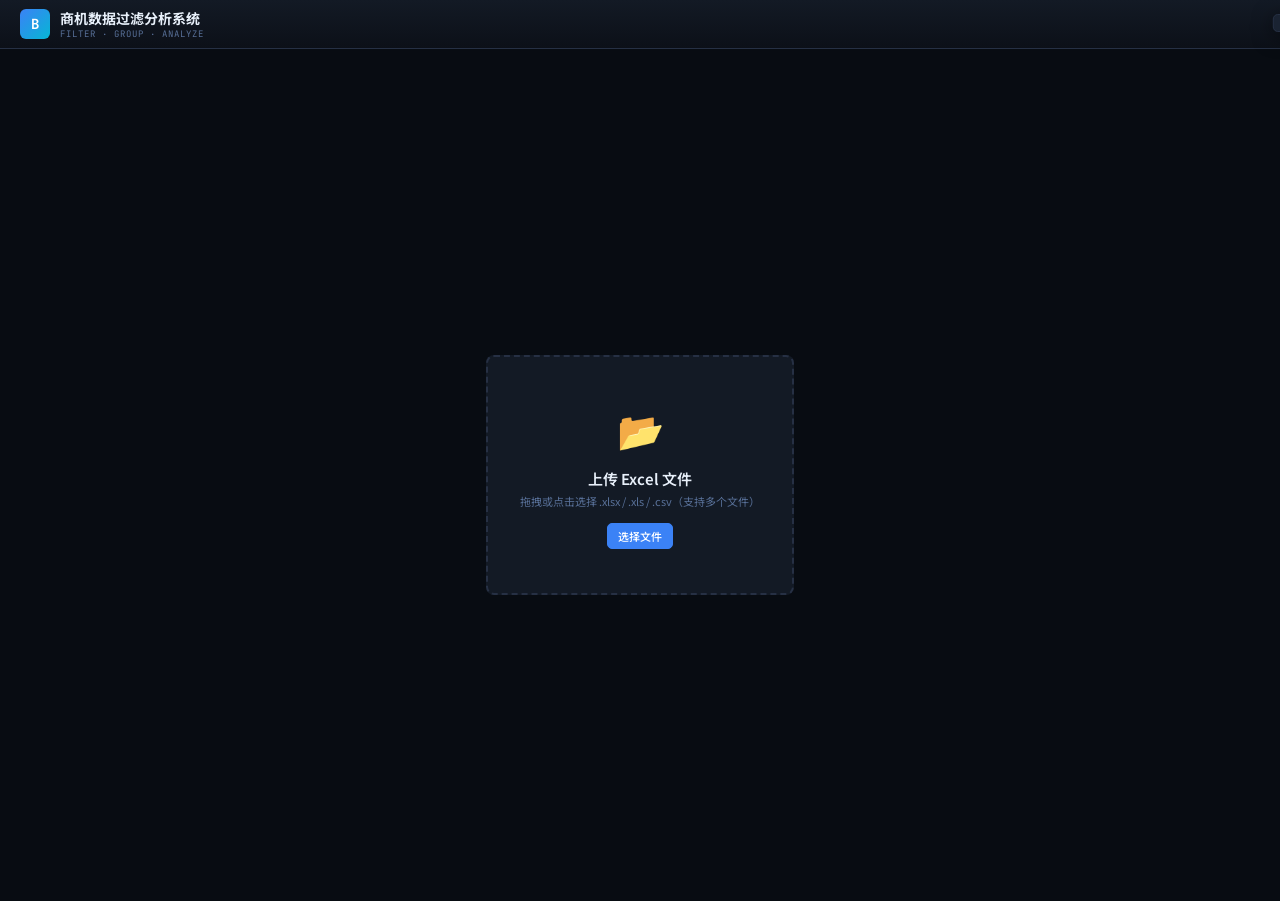
==== commit a80c28b5: "refactor: 拆分为css/js多文件架构, 新增多文件上传+结果按序展示+导出Excel - 拆分: index.html(纯HTML) + css/style.css + js/app.js" ====
--- a/index.html
+++ b/index.html
@@ -5,227 +5,7 @@
 <meta name="viewport" content="width=device-width, initial-scale=1.0">
 <title>商机数据过滤分析系统</title>
 <link href="https://fonts.googleapis.com/css2?family=JetBrains+Mono:wght@300;400;500;600;700&family=Noto+Sans+SC:wght@300;400;500;700;900&display=swap" rel="stylesheet">
-<style>
-:root{
-  --bg0:#080c12;--bg:#0c1018;--bg2:#131a25;--bg3:#1a2332;--bg4:#213048;
-  --bd:#263044;--bd2:#3a5070;--t1:#e8f0fa;--t2:#94a8c4;--t3:#587098;
-  --ac:#3b82f6;--ac2:#60a5fa;--acg:rgba(59,130,246,.18);
-  --ok:#22c55e;--okbg:rgba(34,197,94,.1);--wn:#f59e0b;--wnbg:rgba(245,158,11,.1);
-  --err:#ef4444;--errbg:rgba(239,68,68,.1);--cy:#06b6d4;--cybg:rgba(6,182,212,.1);
-  --pu:#a78bfa;--pubg:rgba(167,139,250,.1);--or:#fb923c;--orbg:rgba(251,146,60,.1);
-  --r:5px;--rl:8px;--sh:0 4px 20px rgba(0,0,0,.5);
-  --mf:'JetBrains Mono',monospace;--sf:'Noto Sans SC',sans-serif;
-}
-*{margin:0;padding:0;box-sizing:border-box}
-body{font-family:var(--sf);background:var(--bg0);color:var(--t1);min-height:100vh}
-::-webkit-scrollbar{width:5px;height:5px}
-::-webkit-scrollbar-track{background:var(--bg)}
-::-webkit-scrollbar-thumb{background:var(--bd);border-radius:3px}
-::-webkit-scrollbar-thumb:hover{background:var(--t3)}
-
-/* HEADER */
-.hdr{background:linear-gradient(180deg,var(--bg2),var(--bg));border-bottom:1px solid var(--bd);padding:8px 20px;display:flex;align-items:center;justify-content:space-between;position:sticky;top:0;z-index:200}
-.hdr-L{display:flex;align-items:center;gap:10px}
-.hdr-ico{width:30px;height:30px;background:linear-gradient(135deg,var(--ac),var(--cy));border-radius:6px;display:flex;align-items:center;justify-content:center;font:700 14px var(--mf);color:#fff}
-.hdr h1{font-size:14px;font-weight:700}
-.hdr .sub{font-size:9px;color:var(--t3);font-family:var(--mf);letter-spacing:1px}
-.hdr-R{display:flex;gap:16px;align-items:center}
-.hs{text-align:right}
-.hs .v{font:600 15px var(--mf);color:var(--cy)}
-.hs .l{font-size:9px;color:var(--t3);text-transform:uppercase;letter-spacing:.5px}
-
-/* BTNS */
-.b{display:inline-flex;align-items:center;gap:4px;padding:4px 10px;border:1px solid var(--bd);border-radius:var(--r);background:var(--bg3);color:var(--t1);font:500 11px var(--sf);cursor:pointer;transition:all .12s;white-space:nowrap}
-.b:hover{background:var(--bg4);border-color:var(--ac)}
-.bp{background:var(--ac);border-color:var(--ac);color:#fff}.bp:hover{background:var(--ac2)}
-.bd{color:var(--err);border-color:rgba(239,68,68,.3);background:var(--errbg)}.bd:hover{background:var(--err);color:#fff}
-.bs{color:var(--ok);border-color:rgba(34,197,94,.3);background:var(--okbg)}.bs:hover{background:var(--ok);color:#fff}
-.bw{color:var(--wn);border-color:rgba(245,158,11,.3);background:var(--wnbg)}.bw:hover{background:var(--wn);color:#fff}
-.bg{border-color:transparent;background:transparent;color:var(--t2)}.bg:hover{color:var(--t1);background:var(--bg4)}
-.bsm{padding:2px 7px;font-size:10px}
-
-/* UPLOAD */
-.up-wrap{display:flex;align-items:center;justify-content:center;height:calc(100vh - 48px)}
-.up-box{max-width:520px;border:2px dashed var(--bd);border-radius:var(--rl);padding:44px 32px;text-align:center;cursor:pointer;transition:all .3s;background:var(--bg2)}
-.up-box:hover{border-color:var(--ac);background:var(--bg3)}
-.up-box.drag{border-color:var(--cy);background:rgba(6,182,212,.04)}
-.up-box .i{font-size:38px;margin-bottom:12px;display:block}
-.up-box .t1{font-size:15px;font-weight:600;margin-bottom:4px}
-.up-box .t2{font-size:11px;color:var(--t3)}
-#fileInput{display:none}
-
-/* MAIN VIEW */
-#mainView{display:none;height:calc(100vh - 48px);flex-direction:column}
-#mainView.vis{display:flex}
-
-/* Toolbar */
-.tb{display:flex;align-items:center;gap:8px;padding:6px 16px;border-bottom:1px solid var(--bd);background:var(--bg3);flex-shrink:0;flex-wrap:wrap}
-.tb .fi{font:12px var(--mf);color:var(--t2)}.tb .fi b{color:var(--t1)}
-.tb .sp{flex:1}
-
-/* Table */
-.tw{flex:1;overflow:auto;position:relative}
-.tbl{width:100%;border-collapse:collapse;font-size:12px}
-.tbl thead{position:sticky;top:0;z-index:20}
-.tbl th{background:var(--bg3);border-bottom:2px solid var(--bd);padding:0;text-align:left;white-space:nowrap;user-select:none;position:relative;min-width:80px}
-.th-inner{display:flex;align-items:center;justify-content:space-between;padding:7px 10px;gap:3px}
-.th-name{font-size:11px;font-weight:600;text-transform:uppercase;letter-spacing:.3px;color:var(--t2);overflow:hidden;text-overflow:ellipsis}
-.th-fbtn{display:flex;align-items:center;justify-content:center;width:20px;height:20px;border-radius:3px;font-size:10px;color:var(--t3);cursor:pointer;transition:all .1s;flex-shrink:0}
-.th-fbtn:hover{color:var(--t2);background:rgba(255,255,255,.06)}
-.th-fbtn.on{color:var(--ac);background:var(--acg)}
-/* Sort indicator in header */
-.th-sort{display:flex;align-items:center;justify-content:center;width:18px;height:18px;border-radius:3px;font-size:9px;color:var(--t3);cursor:pointer;transition:all .1s;flex-shrink:0}
-.th-sort:hover{color:var(--t2);background:rgba(255,255,255,.06)}
-.th-sort.on{color:var(--ok);background:var(--okbg)}
-/* Cascade dependency indicator in header */
-.th-dep{font-size:9px;padding:1px 5px;border-radius:3px;cursor:pointer;transition:all .1s;flex-shrink:0;display:flex;align-items:center;gap:2px}
-.th-dep.off{color:var(--t3);background:rgba(255,255,255,.04)}
-.th-dep.on{color:var(--cy);background:var(--cybg)}
-.th-dep .dep-label{font-size:8px;letter-spacing:.3px}
-.tbl td{padding:5px 10px;border-bottom:1px solid rgba(38,48,68,.5);font:11px var(--mf);color:var(--t1);max-width:240px;overflow:hidden;text-overflow:ellipsis;white-space:nowrap}
-.tbl tbody tr:hover{background:rgba(59,130,246,.04)}
-.tbl tbody tr:nth-child(even){background:rgba(255,255,255,.01)}
-.tbl tbody tr:nth-child(even):hover{background:rgba(59,130,246,.04)}
-.ti{color:var(--t3)!important;font-size:10px!important;width:34px;text-align:center!important}
-
-/* Filter dropdown */
-.fd-ov{position:fixed;inset:0;z-index:998;display:none}
-.fd-ov.vis{display:block}
-.fd{position:absolute;z-index:999;background:var(--bg3);border:1px solid var(--bd);border-radius:var(--r);box-shadow:var(--sh);min-width:260px;max-width:380px;display:none;flex-direction:column;overflow:hidden}
-.fd.vis{display:flex}
-.fd-h{display:flex;align-items:center;justify-content:space-between;padding:8px 10px;border-bottom:1px solid var(--bd);background:var(--bg2)}
-.fd-h .cn{font-size:12px;font-weight:600}
-.fd-h .acts{display:flex;gap:4px}
-.fd-s{padding:6px 10px;border-bottom:1px solid var(--bd)}
-.fd-s input{width:100%;background:var(--bg);border:1px solid var(--bd);border-radius:3px;padding:4px 8px;color:var(--t1);font:11px var(--mf);outline:none}
-.fd-s input:focus{border-color:var(--ac)}
-.fd-list{overflow-y:auto;flex:1;max-height:220px;padding:2px 0}
-.fd-item{display:flex;align-items:center;gap:6px;padding:3px 10px;cursor:pointer;transition:background .08s;font-size:11px}
-.fd-item:hover{background:var(--bg4)}
-.fd-item input[type=checkbox]{accent-color:var(--ac);width:13px;height:13px;cursor:pointer;flex-shrink:0}
-.fd-item .vl{flex:1;font-family:var(--mf);color:var(--t2);overflow:hidden;text-overflow:ellipsis;white-space:nowrap}
-.fd-item .vc{color:var(--t3);font-size:10px;font-family:var(--mf)}
-/* Cascade section inside dropdown */
-.fd-cas{padding:8px 10px;border-bottom:1px solid var(--bd);display:flex;flex-direction:column;gap:6px;background:var(--bg2)}
-.fd-cas-row{display:flex;align-items:center;gap:6px}
-.fd-cas-row label{font-size:10px;color:var(--t3)}
-.fd-cas-cb{accent-color:var(--cy);width:13px;height:13px;cursor:pointer}
-.fd-cas select{background:var(--bg);border:1px solid var(--bd);border-radius:3px;padding:3px 6px;color:var(--t1);font:10px var(--sf);outline:none;flex:1}
-.fd-cas select:focus{border-color:var(--cy)}
-.fd-cas-info{font-size:9px;color:var(--cy);font-family:var(--mf);line-height:1.4}
-/* Sort & condition inside dropdown */
-.fd-sort{display:flex;align-items:center;gap:4px;padding:5px 10px;border-bottom:1px solid var(--bd);background:var(--bg2)}
-.fd-sort label{font-size:10px;color:var(--t3)}
-.fd-sort .sbtn{padding:2px 7px;border:1px solid var(--bd);border-radius:3px;font-size:10px;cursor:pointer;background:var(--bg);color:var(--t2);transition:all .12s;font-family:var(--mf)}
-.fd-sort .sbtn:hover{border-color:var(--ac);color:var(--t1)}
-.fd-sort .sbtn.on{background:var(--ac);border-color:var(--ac);color:#fff}
-.fd-cond{padding:6px 10px;border-bottom:1px solid var(--bd);display:flex;flex-direction:column;gap:4px;background:var(--bg2)}
-.fd-cond-row{display:flex;align-items:center;gap:4px}
-.fd-cond label{font-size:10px;color:var(--t3);white-space:nowrap}
-.fd-cond select,.fd-cond input{background:var(--bg);border:1px solid var(--bd);border-radius:3px;padding:3px 6px;color:var(--t1);font:10px var(--sf);outline:none}
-.fd-cond select{flex:0 0 auto;min-width:72px}
-.fd-cond input{flex:1;min-width:60px;font-family:var(--mf)}
-.fd-cond select:focus,.fd-cond input:focus{border-color:var(--ac)}
-.fd-cond .cb-on{accent-color:var(--wn)}
-.fd-f{display:flex;align-items:center;justify-content:space-between;padding:6px 10px;border-top:1px solid var(--bd);background:var(--bg2)}
-.fd-f .cnt{font-size:10px;color:var(--t3);font-family:var(--mf)}
-
-/* L2 AREA */
-.l2-bar{border-top:1px solid var(--bd);background:var(--bg2);flex-shrink:0}
-.l2-toggle{display:flex;align-items:center;justify-content:space-between;padding:6px 14px;cursor:pointer;user-select:none}
-.l2-toggle h3{font-size:12px;font-weight:600;display:flex;align-items:center;gap:6px}
-.l2-toggle .arr{transition:transform .2s;font-size:10px;color:var(--t3)}
-.l2-toggle.open .arr{transform:rotate(180deg)}
-.l2-body{display:none;padding:10px 14px;border-top:1px solid var(--bd)}
-.l2-body.open{display:block}
-
-/* L2 form */
-.l2-form{display:flex;align-items:flex-end;gap:8px;margin-bottom:10px;flex-wrap:wrap}
-.l2-form .f{display:flex;flex-direction:column;gap:2px}
-.l2-form .f label{font-size:10px;color:var(--t3)}
-.l2-form .f select,.l2-form .f input{background:var(--bg);border:1px solid var(--bd);border-radius:3px;padding:4px 8px;color:var(--t1);font:11px var(--sf);outline:none}
-.l2-form .f select:focus,.l2-form .f input:focus{border-color:var(--ac)}
-
-/* L2: base column indicator - showing which L1 filter this group is based on */
-.l2-base-info{font-size:10px;color:var(--cy);margin-bottom:6px;padding:4px 8px;background:var(--cybg);border-radius:3px;border:1px solid rgba(6,182,212,.15);display:flex;align-items:center;gap:4px;font-family:var(--mf)}
-.l2-base-info .l2-base-val{background:var(--acg);color:var(--ac);padding:1px 5px;border-radius:2px;font-size:9px}
-
-.vp2{display:flex;flex-wrap:wrap;gap:3px;margin:6px 0;max-height:100px;overflow-y:auto}
-.vp2-i{padding:2px 7px;border:1px solid var(--bd);border-radius:3px;font:10px var(--mf);cursor:pointer;color:var(--t2);background:var(--bg);transition:all .1s}
-.vp2-i:hover{border-color:var(--ac);color:var(--t1)}
-.vp2-i.sel{background:var(--ac);border-color:var(--ac);color:#fff}
-.vp2-i.grp{opacity:.2;pointer-events:none}
-.vp2-i.l1out{opacity:.55;border-style:dashed}
-.vp2-i.l1out:hover{opacity:.85;border-color:var(--wn);color:var(--wn)}
-.vp2-i.l1out.sel{opacity:1;background:var(--wn);border-color:var(--wn);color:#fff;border-style:solid}
-
-.gcolors{display:flex;gap:4px;margin:4px 0}
-.gco{width:18px;height:18px;border-radius:50%;cursor:pointer;border:2px solid transparent;transition:all .1s}
-.gco:hover{transform:scale(1.15)}
-.gco.sel{border-color:#fff;box-shadow:0 0 0 1px var(--bg)}
-.gco.c-blue{background:#3b82f6}.gco.c-green{background:#22c55e}.gco.c-orange{background:#f59e0b}
-.gco.c-purple{background:#a78bfa}.gco.c-cyan{background:#06b6d4}.gco.c-red{background:#ef4444}
-
-/* Group cards */
-.grp-cards{display:flex;flex-wrap:wrap;gap:6px}
-.gc{background:var(--bg);border:1px solid var(--bd);border-radius:var(--r);padding:8px 10px;min-width:200px;max-width:300px;transition:border-color .12s}
-.gc:hover{border-color:var(--ac)}
-.gc-h{display:flex;align-items:center;gap:5px;margin-bottom:4px}
-.gc-dot{width:7px;height:7px;border-radius:50%;flex-shrink:0}
-.gc-n{font-size:11px;font-weight:600;flex:1}
-.gc-col{font-size:9px;color:var(--t3);font-family:var(--mf)}
-.gc-vs{display:flex;flex-wrap:wrap;gap:2px}
-.gc-v{font-size:9px;padding:1px 5px;border-radius:2px;font-family:var(--mf)}
-.gc-v.t-blue{background:rgba(59,130,246,.12);color:#5a9cf6;border:1px solid rgba(59,130,246,.2)}
-.gc-v.t-green{background:rgba(34,197,94,.12);color:#4ade80;border:1px solid rgba(34,197,94,.2)}
-.gc-v.t-orange{background:rgba(251,146,60,.12);color:#fb923c;border:1px solid rgba(251,146,60,.2)}
-.gc-v.t-purple{background:rgba(167,139,250,.12);color:#c4b5fd;border:1px solid rgba(167,139,250,.2)}
-.gc-v.t-cyan{background:rgba(6,182,212,.12);color:#22d3ee;border:1px solid rgba(6,182,212,.2)}
-.gc-v.t-red{background:rgba(239,68,68,.12);color:#f87171;border:1px solid rgba(239,68,68,.2)}
-.gc-dep{font-size:9px;color:var(--cy);font-family:var(--mf);margin-top:4px;display:flex;align-items:center;gap:3px}
-.gc-dep .dep-arrow{color:var(--wn)}
-.gc-rel{font-size:9px;padding:1px 4px;border-radius:2px;font-weight:600;font-family:var(--mf)}
-.gc-rel.rel-and{background:var(--acg);color:var(--ac)}
-.gc-rel.rel-or{background:var(--wnbg);color:var(--wn)}
-
-/* RESULT VIEW */
-#resultView{display:none;height:calc(100vh - 48px);flex-direction:column}
-#resultView.vis{display:flex}
-.rv-hdr{padding:10px 20px;border-bottom:1px solid var(--bd);background:var(--bg2);display:flex;align-items:center;gap:12px;flex-shrink:0}
-.rv-hdr h2{font-size:14px;font-weight:700;flex:1}
-.rv-body{flex:1;overflow-y:auto;padding:20px}
-.rv-bar{display:flex;align-items:center;gap:10px;margin-bottom:16px;flex-wrap:wrap}
-.rv-bar .f{display:flex;align-items:center;gap:4px}
-.rv-bar .f label{font-size:10px;color:var(--t3);text-transform:uppercase;letter-spacing:.3px}
-.rv-bar .f select{background:var(--bg);border:1px solid var(--bd);border-radius:3px;padding:4px 8px;color:var(--t1);font:11px var(--sf);outline:none}
-.rv-bar .f select:focus{border-color:var(--ac)}
-
-.rt{width:100%;border-collapse:collapse;font-size:12px}
-.rt th{background:var(--bg3);padding:8px 12px;text-align:left;font-size:10px;text-transform:uppercase;letter-spacing:.4px;color:var(--t3);border-bottom:1px solid var(--bd);white-space:nowrap;position:sticky;top:0;z-index:5}
-.rt td{padding:7px 12px;border-bottom:1px solid rgba(38,48,68,.35);font-family:var(--mf);font-size:11px}
-.rt tbody tr:hover{background:rgba(59,130,246,.04)}
-.rt .tot{font-weight:700;border-top:2px solid var(--bd);background:var(--bg3)}
-.rt .nc{text-align:right;font-family:var(--mf)}
-.rt .cc{display:flex;align-items:center;gap:4px}
-.rt .cdot{width:7px;height:7px;border-radius:50%;flex-shrink:0}
-.rt .gico{font-size:9px}
-
-.add-col{margin-top:16px;padding:10px;border:1px dashed var(--bd);border-radius:var(--r);display:flex;align-items:center;gap:8px;flex-wrap:wrap}
-.add-col label{font-size:11px;color:var(--t3)}
-.add-col select{background:var(--bg2);border:1px solid var(--bd);border-radius:3px;padding:4px 8px;color:var(--t1);font:11px var(--sf);outline:none}
-.actag{display:inline-flex;align-items:center;gap:2px;padding:2px 7px;border-radius:3px;font:10px var(--mf);background:var(--cybg);color:var(--cy);border:1px solid rgba(6,182,212,.2)}
-.actag .rx{cursor:pointer;opacity:.6;font-size:11px}.actag .rx:hover{opacity:1}
-
-.det-sec{margin-top:20px;border:1px solid var(--bd);border-radius:var(--r);overflow:hidden}
-.det-hdr{padding:8px 12px;background:var(--bg3);font-size:12px;font-weight:600;display:flex;align-items:center;gap:6px;color:var(--cy)}
-
-/* Notif */
-.ntf{position:fixed;top:14px;right:14px;z-index:9999;background:var(--bg3);border:1px solid var(--bd);border-radius:var(--r);padding:8px 16px;font-size:12px;color:var(--t1);box-shadow:var(--sh);transform:translateX(120%);transition:transform .25s}
-.ntf.show{transform:translateX(0)}
-.ntf.ok{border-left:3px solid var(--ok)}.ntf.err{border-left:3px solid var(--err)}
-
-.save-bar{display:flex;gap:6px;align-items:center;padding:6px 14px;border-top:1px solid var(--bd);background:var(--bg3);flex-shrink:0}
-</style>
+<link rel="stylesheet" href="css/style.css">
 </head>
 <body>
 
@@ -246,7 +26,7 @@
   <div class="up-box" id="upBox">
     <span class="i">📂</span>
     <div class="t1">上传 Excel 文件</div>
-    <div class="t2">拖拽或点击选择 .xlsx / .xls / .csv</div>
+    <div class="t2">拖拽或点击选择 .xlsx / .xls / .csv（支持多个文件）</div>
     <button class="bp b" style="margin-top:14px">选择文件</button>
     <input type="file" id="fileInput" accept=".xlsx,.xls,.csv">
   </div>
@@ -255,12 +35,12 @@
 <!-- MAIN VIEW -->
 <div id="mainView">
   <div class="tb">
-    <div class="fi">📄 <b id="fnD">-</b></div>
+    <div class="file-tabs" id="fileTabs"></div>
     <div class="sp"></div>
-    <button class="b bsm bg" id="btnClrL1">清空L1过滤</button>
-    <button class="b bsm bg" id="btnClrL2">清空L2分组</button>
+    <button class="b bsm bg" id="btnClrL1">清空L1</button>
+    <button class="b bsm bg" id="btnClrL2">清空L2</button>
     <button class="bp b bsm" id="btnResult">查看统计结果 →</button>
-    <button class="b bsm" id="btnReup">重新上传</button>
+    <button class="b bsm" id="btnReup">+ 上传文件</button>
   </div>
 
   <div class="tw" id="tw">
@@ -273,12 +53,12 @@
   <!-- L2 AREA -->
   <div class="l2-bar">
     <div class="l2-toggle" id="l2Tog">
-      <h3>二级组合 <span style="background:var(--wnbg);color:var(--wn);font-size:9px;padding:1px 6px;border-radius:6px">L2 — 依托一级过滤</span></h3>
+      <h3>二级组合 <span style="background:var(--wnbg);color:var(--wn);font-size:9px;padding:1px 6px;border-radius:6px">L2</span></h3>
       <span class="arr">▼</span>
     </div>
     <div class="l2-body" id="l2Body">
       <div class="l2-form">
-        <div class="f"><label>依托列 (L1)</label><select id="gCol"><option value="">-- 选择L1过滤列 --</option></select></div>
+        <div class="f"><label>列</label><select id="gCol"><option value="">-- 列 --</option></select></div>
         <div class="f"><label>分组名</label><input id="gName" placeholder="如:一组" style="width:80px"></div>
         <div class="f"><label>颜色</label>
           <div class="gcolors" id="gCols">
@@ -290,11 +70,10 @@
             <div class="gco c-red" data-c="red"></div>
           </div>
         </div>
-        <div class="f" id="l2DepF"><label>依托已有分组</label><select id="gDepGrp"><option value="">-- 无(独立) --</option></select></div>
-        <div class="f" id="l2RelF" style="display:none"><label>关联方式</label><select id="gDepRel"><option value="AND">AND 交集</option><option value="OR">OR 并集</option></select></div>
+        <div class="f" id="l2DepF"><label>依托分组</label><select id="gDepGrp"><option value="">-- 无(独立) --</option></select></div>
+        <div class="f" id="l2RelF" style="display:none"><label>关联</label><select id="gDepRel"><option value="AND">AND 交集</option><option value="OR">OR 并集</option></select></div>
         <button class="bp b bsm" id="btnAddGrp">创建分组</button>
       </div>
-      <!-- Shows: L1 current filter status for the selected column -->
       <div class="l2-base-info" id="l2BaseInfo" style="display:none"></div>
       <div class="vp2" id="vp2"></div>
       <div class="grp-cards" id="grpCards"></div>
@@ -308,950 +87,49 @@
   </div>
 </div>
 
-<!-- RESULT VIEW (separate page) -->
+<!-- RESULT VIEW -->
 <div id="resultView">
   <div class="rv-hdr">
     <button class="b bsm" id="btnBack">← 返回数据</button>
     <h2>统计结果</h2>
     <div class="sp"></div>
+    <button class="bw b bsm" id="exportBtn" style="display:none">📤 导出Excel</button>
     <button class="bp b bsm" id="btnCalc">刷新计算</button>
   </div>
   <div class="rv-body" id="rvBody">
     <div class="rv-bar">
       <div class="f"><label>求和列</label><select id="sumCol"><option value="">-- 无 --</option></select></div>
-      <div class="sp"></div>
     </div>
     <div id="resArea"><div style="text-align:center;padding:40px;color:var(--t3)">点击"刷新计算"查看结果</div></div>
-    <div class="add-col" id="addColArea" style="display:none">
-      <label>增加列类型数量</label>
-      <select id="addColSel"><option value="">-- 选择列 --</option></select>
-      <div id="acTags" style="display:flex;flex-wrap:wrap;gap:3px"></div>
-    </div>
   </div>
 </div>
 
 <!-- Filter dropdown -->
 <div class="fd-ov" id="fdOv"></div>
 <div class="fd" id="fdDd">
-  <div class="fd-h">
-    <span class="cn" id="fdCn">-</span>
-    <div class="acts"><button class="b bsm bg" id="fdAll">全选</button><button class="b bsm bg" id="fdNone">全不选</button></div>
-  </div>
-  <!-- Cascade config inside dropdown -->
+  <div class="fd-h"><span class="cn" id="fdCn">-</span><div class="acts"><button class="b bsm bg" id="fdAll">全选</button><button class="b bsm bg" id="fdNone">全不选</button></div></div>
   <div class="fd-cas">
-    <div class="fd-cas-row">
-      <input type="checkbox" class="fd-cas-cb" id="fdCascade">
-      <label for="fdCascade">依赖前置列过滤</label>
-      <select id="fdDepCol" style="display:none"></select>
-    </div>
+    <div class="fd-cas-row"><input type="checkbox" class="fd-cas-cb" id="fdCascade"><label for="fdCascade">依赖前置列过滤</label><select id="fdDepCol" style="display:none"></select></div>
     <div class="fd-cas-info" id="fdCasInfo" style="display:none"></div>
   </div>
-  <!-- Sort -->
-  <div class="fd-sort">
-    <label>排序</label>
-    <span class="sbtn" data-s="" id="fdSortNone">无</span>
-    <span class="sbtn" data-s="asc" id="fdSortAsc">↑ 升序</span>
-    <span class="sbtn" data-s="desc" id="fdSortDesc">↓ 降序</span>
-  </div>
-  <!-- Condition filter -->
+  <div class="fd-sort"><label>排序</label><span class="sbtn" data-s="" id="fdSortNone">无</span><span class="sbtn" data-s="asc">↑ 升序</span><span class="sbtn" data-s="desc">↓ 降序</span></div>
   <div class="fd-cond">
-    <div class="fd-cond-row">
-      <input type="checkbox" class="cb-on" id="fdCondOn">
-      <label for="fdCondOn">条件筛选</label>
-    </div>
+    <div class="fd-cond-row"><input type="checkbox" class="cb-on" id="fdCondOn"><label for="fdCondOn">条件筛选</label></div>
     <div class="fd-cond-row" id="fdCondRow" style="display:none">
-      <select id="fdCondOp">
-        <option value="eq">等于</option>
-        <option value="neq">不等于</option>
-        <option value="gt">大于</option>
-        <option value="lt">小于</option>
-        <option value="gte">大于等于</option>
-        <option value="lte">小于等于</option>
-        <option value="sw">开头是</option>
-        <option value="ew">结尾是</option>
-        <option value="contains">包含</option>
-      </select>
+      <select id="fdCondOp"><option value="eq">等于</option><option value="neq">不等于</option><option value="gt">大于</option><option value="lt">小于</option><option value="gte">≥</option><option value="lte">≤</option><option value="sw">开头是</option><option value="ew">结尾是</option><option value="contains">包含</option></select>
       <input id="fdCondVal" placeholder="输入值...">
     </div>
   </div>
   <div class="fd-s"><input id="fdSe" placeholder="搜索..."></div>
   <div class="fd-list" id="fdL"></div>
-  <div class="fd-f">
-    <span class="cnt" id="fdCnt">0/0</span>
-    <div style="display:flex;gap:4px"><button class="b bsm bg" id="fdX">取消</button><button class="bp b bsm" id="fdOk">应用</button></div>
-  </div>
+  <div class="fd-f"><span class="cnt" id="fdCnt">0/0</span><div style="display:flex;gap:4px"><button class="b bsm bg" id="fdX">取消</button><button class="bp b bsm" id="fdOk">应用</button></div></div>
 </div>
 
 <!-- Notif -->
 <div class="ntf" id="ntf"></div>
 
+<!-- SheetJS -->
 <script src="https://cdn.sheetjs.com/xlsx-0.20.1/package/dist/xlsx.full.min.js"></script>
-<script>
-// ========== STATE ==========
-const S={
-  raw:[],hdr:[],fn:'',
-  // L1: {col: {checked:null|Set<string>, cascade:false, dependCol:null, sort:null|'asc'|'desc', condOn:false, condOp:'eq', condVal:''}}
-  // checked=null => all selected; cascade: whether this col depends on another; dependCol: which col
-  l1:{},
-  l1Temp:null,  // temporary state while editing filter
-  l1EditCol:null,
-  // L2
-  grps:[],
-  gid:0,
-  selGColor:'blue',
-  selGVals:[],
-  // L3
-  addedCols:[],
-};
-
-const CM={blue:{d:'#3b82f6',t:'t-blue'},green:{d:'#22c55e',t:'t-green'},orange:{d:'#f59e0b',t:'t-orange'},purple:{d:'#a78bfa',t:'t-purple'},cyan:{d:'#06b6d4',t:'t-cyan'},red:{d:'#ef4444',t:'t-red'}};
-
-// ========== UTILS ==========
-function esc(s){const d=document.createElement('div');d.textContent=s;return d.innerHTML}
-function ntf(m,t='ok'){const e=document.getElementById('ntf');e.textContent=m;e.className='ntf '+t+' show';setTimeout(()=>e.classList.remove('show'),2000)}
-function uniq(col,data){data=data||S.raw;const s=new Set();data.forEach(r=>s.add(String(r[col]??'')));return[...s].sort()}
-function fmtN(n){if(Number.isInteger(n))return n.toLocaleString();return n.toLocaleString(undefined,{minimumFractionDigits:2,maximumFractionDigits:2})}
-
-// ========== CASCADE: get data filtered up to (but not including) a given column, respecting dependency chains ==========
-// When col B depends on col A, B's filter values + filter logic only apply within A's filtered subset.
-// The overall filter logic is: start from all rows, apply each column's filter in dependency order.
-
-function getDepChain(col){
-  // Returns the chain of columns this column depends on (recursive)
-  const chain=[];
-  let cur=col;
-  const visited=new Set();
-  while(cur){
-    if(visited.has(cur))break; // prevent cycle
-    visited.add(cur);
-    const f=S.l1[cur];
-    if(f&&f.cascade&&f.dependCol){
-      chain.unshift(f.dependCol);
-      cur=f.dependCol;
-    }else break;
-  }
-  return chain;
-}
-
-function getDataFilteredForCol(col){
-  // Get data filtered by all columns that col depends on (its dependency chain)
-  const chain=getDepChain(col);
-  let data=S.raw;
-  for(const c of chain){
-    const f=S.l1[c];
-    if(f&&f.checked&&f.checked.size<uniq(c).length){
-      data=data.filter(r=>f.checked.has(String(r[c]??'')));
-    }
-  }
-  return data;
-}
-
-function getFilteredData(){
-  // L1 only
-  const order=[];
-  const visited=new Set();
-  const visiting=new Set();
-  function visit(col){
-    if(visited.has(col))return;
-    if(visiting.has(col))return;
-    visiting.add(col);
-    const f=S.l1[col];
-    if(f&&f.cascade&&f.dependCol)visit(f.dependCol);
-    visiting.delete(col);
-    visited.add(col);
-    order.push(col);
-  }
-  S.hdr.forEach(c=>visit(c));
-
-  let data=S.raw;
-  for(const col of order){
-    const f=S.l1[col];
-    // Checkbox filter
-    if(f&&f.checked&&f.checked.size<uniq(col).length){
-      data=data.filter(r=>f.checked.has(String(r[col]??'')));
-    }
-    // Condition filter
-    if(f&&f.condOn&&f.condVal!==''){
-      const cv=f.condVal.toLowerCase();
-      const op=f.condOp;
-      data=data.filter(r=>{
-        const v=String(r[col]??'');
-        const vl=v.toLowerCase();
-        const numV=parseFloat(v);
-        const numC=parseFloat(f.condVal);
-        switch(op){
-          case 'eq': return vl===cv;
-          case 'neq': return vl!==cv;
-          case 'gt': return !isNaN(numV)&&!isNaN(numC)&&numV>numC;
-          case 'lt': return !isNaN(numV)&&!isNaN(numC)&&numV<numC;
-          case 'gte': return !isNaN(numV)&&!isNaN(numC)&&numV>=numC;
-          case 'lte': return !isNaN(numV)&&!isNaN(numC)&&numV<=numC;
-          case 'sw': return vl.startsWith(cv);
-          case 'ew': return vl.endsWith(cv);
-          case 'contains': return vl.includes(cv);
-          default: return true;
-        }
-      });
-    }
-  }
-  return data;
-}
-
-// Sort data by a column
-function getSortedData(data){
-  // Find the first column with sort set
-  for(const col of S.hdr){
-    const f=S.l1[col];
-    if(f&&f.sort){
-      const dir=f.sort==='asc'?1:-1;
-      return [...data].sort((a,b)=>{
-        const va=a[col]??'', vb=b[col]??'';
-        // Try numeric sort first
-        const na=parseFloat(va), nb=parseFloat(vb);
-        if(!isNaN(na)&&!isNaN(nb)) return (na-nb)*dir;
-        return String(va).localeCompare(String(vb),'zh-CN')*dir;
-      });
-    }
-  }
-  return data;
-}
-
-// Apply L2 group filter on top of L1 data (only for L3 statistics)
-function getL2FilteredData(){
-  // Not used for table filtering — only for backward compat
-  return getFilteredData();
-}
-
-// For a given group, compute its "context data" based on dependency chain
-// Independent: L1 data
-// AND parent: context = parent context ∩ self values
-// OR parent: context = (parent context matching self) ∪ (self in L1 data)
-function getGroupContext(gid, l1Data, cache){
-  if(cache[gid]) return cache[gid];
-  const g=S.grps.find(x=>x.id===gid);
-  let ctx;
-  if(!g.parentId){
-    // Independent: rows in L1 data that match this group's values
-    ctx=l1Data.filter(r=>g.values.includes(String(r[g.column]??'')));
-  } else {
-    const parentCtx=getGroupContext(g.parentId, l1Data, cache);
-    // selfMatch = rows in L1 that match this group's values
-    const selfMatch=l1Data.filter(r=>g.values.includes(String(r[g.column]??'')));
-    if(g.parentRel==='AND'){
-      // AND: intersection of parent context and self match
-      const parentSet=new Set(parentCtx);
-      ctx=selfMatch.filter(r=>parentSet.has(r));
-    } else {
-      // OR: union of parent context and self match
-      const seen=new Set();
-      ctx=[];
-      [...parentCtx,...selfMatch].forEach(r=>{
-        if(!seen.has(r)){seen.add(r);ctx.push(r)}
-      });
-    }
-  }
-  cache[gid]=ctx;
-  return ctx;
-}
-
-// ========== FILE UPLOAD ==========
-const upBox=document.getElementById('upBox'),fIn=document.getElementById('fileInput');
-upBox.addEventListener('click',()=>fIn.click());
-upBox.addEventListener('dragover',e=>{e.preventDefault();upBox.classList.add('drag')});
-upBox.addEventListener('dragleave',()=>upBox.classList.remove('drag'));
-upBox.addEventListener('drop',e=>{e.preventDefault();upBox.classList.remove('drag');if(e.dataTransfer.files.length)loadFile(e.dataTransfer.files[0])});
-fIn.addEventListener('change',e=>{if(e.target.files.length)loadFile(e.target.files[0])});
-document.getElementById('btnReup').addEventListener('click',()=>{fIn.value='';fIn.click()});
-
-function loadFile(file){
-  const ext=file.name.split('.').pop().toLowerCase();
-  if(!['xlsx','xls','csv'].includes(ext)){ntf('不支持该格式','err');return}
-  S.fn=file.name;
-  const reader=new FileReader();
-  reader.onload=e=>{
-    try{
-      const wb=XLSX.read(e.target.result,{type:'array'});
-      const ws=wb.Sheets[wb.SheetNames[0]];
-      const json=XLSX.utils.sheet_to_json(ws,{defval:''});
-      if(!json.length){ntf('文件为空','err');return}
-      S.raw=json;S.hdr=Object.keys(json[0]);S.l1={};S.grps=[];S.gid=0;S.addedCols=[];
-      S.hdr.forEach(c=>{S.l1[c]={checked:null,cascade:false,dependCol:null,sort:null,condOn:false,condOp:'eq',condVal:''}});
-      initApp();ntf(`已加载 ${json.length} 行 × ${S.hdr.length} 列`);
-    }catch(err){ntf('解析失败','err')}
-  };
-  reader.readAsArrayBuffer(file);
-}
-
-function initApp(){
-  document.getElementById('upWrap').style.display='none';
-  document.getElementById('mainView').classList.add('vis');
-  document.getElementById('hdrR').style.display='flex';
-  document.getElementById('fnD').textContent=S.fn;
-  renderTable();updHdr();popGCol();popSumCol();
-}
-
-function updHdr(){
-  const f=getFilteredData();
-  document.getElementById('hAll').textContent=S.raw.length;
-  document.getElementById('hFil').textContent=f.length;
-  document.getElementById('hCol').textContent=S.hdr.length;
-}
-
-// ========== TABLE + L1 FILTERS IN HEADER ==========
-function renderTable(){
-  const thead=document.getElementById('dth'),tbody=document.getElementById('dtb');
-  const data=getSortedData(getFilteredData());
-  let hh='<tr><th style="width:34px"><div class="th-inner"><span class="th-name">#</span></div></th>';
-  S.hdr.forEach(col=>{
-    const f=S.l1[col];
-    const isActive=f&&f.checked&&f.checked.size<uniq(col).length;
-    const isCascade=f&&f.cascade;
-    const dependLabel=isCascade&&f.dependCol?`→ ${f.dependCol}`:'';
-    const isSort=f&&f.sort;
-    const sortIcon=isSort==='asc'?'▲':isSort==='desc'?'▼':'⇅';
-    const hasCond=f&&f.condOn&&f.condVal!=='';
-    hh+=`<th data-col="${esc(col)}">
-      <div class="th-inner">
-        <span class="th-name">${esc(col)}${hasCond?' *':''}</span>
-        ${isCascade?`<span class="th-dep on" data-col="${esc(col)}" title="级联依赖: ${esc(f.dependCol)}">${dependLabel}</span>`:`<span class="th-dep off" data-col="${esc(col)}" title="无依赖">○</span>`}
-        <span class="th-fbtn ${isActive?'on':''}" data-col="${esc(col)}" title="过滤">▾</span>
-        <span class="th-sort ${isSort?'on':''}" data-col="${esc(col)}" title="${hasCond?`条件: ${f.condOp} ${f.condVal} | `:''}排序">${sortIcon}</span>
-      </div>
-    </th>`;
-  });
-  hh+='</tr>';thead.innerHTML=hh;
-
-  let bb='';
-  data.forEach((r,i)=>{
-    bb+=`<tr><td class="ti">${i+1}</td>`;
-    S.hdr.forEach(c=>{bb+=`<td title="${esc(String(r[c]??''))}">${esc(String(r[c]??''))}</td>`});
-    bb+='</tr>';
-  });
-  tbody.innerHTML=bb;
-
-  thead.querySelectorAll('.th-fbtn').forEach(b=>b.addEventListener('click',e=>{e.stopPropagation();openFD(b.dataset.col,b)}));
-  thead.querySelectorAll('.th-dep').forEach(b=>b.addEventListener('click',e=>{
-    e.stopPropagation();openFD(b.dataset.col,b,true);
-  }));
-  // Sort: click to cycle asc→desc→none
-  thead.querySelectorAll('.th-sort').forEach(b=>b.addEventListener('click',e=>{
-    e.stopPropagation();
-    const col=b.dataset.col;
-    const f=S.l1[col];
-    // Clear all other sorts (only one sort at a time)
-    S.hdr.forEach(c=>{if(c!==col)S.l1[c].sort=null});
-    if(!f.sort) f.sort='asc';
-    else if(f.sort==='asc') f.sort='desc';
-    else f.sort=null;
-    renderTable();updHdr();
-  }));
-}
-
-// ========== FILTER DROPDOWN ==========
-const fdOv=document.getElementById('fdOv'),fdDd=document.getElementById('fdDd'),fdL=document.getElementById('fdL');
-
-function openFD(col,anchor,focusCascade=false){
-  S.l1EditCol=col;
-  document.getElementById('fdCn').textContent=col;
-  document.getElementById('fdSe').value='';
-
-  const f=S.l1[col];
-  // Cascade section
-  const casCb=document.getElementById('fdCascade');
-  const depSel=document.getElementById('fdDepCol');
-  const casInfo=document.getElementById('fdCasInfo');
-  casCb.checked=f.cascade||false;
-
-  // Populate depend col options (columns before this one)
-  const colIdx=S.hdr.indexOf(col);
-  depSel.innerHTML='<option value="">-- 选择依赖列 --</option>';
-  for(let i=0;i<colIdx;i++){
-    depSel.innerHTML+=`<option value="${esc(S.hdr[i])}">${esc(S.hdr[i])}</option>`;
-  }
-  depSel.value=f.dependCol||'';
-  depSel.style.display=casCb.checked?'block':'none';
-  updateCasInfo();
-
-  // Get values based on current cascade setting
-  const baseData=f.cascade&&f.dependCol?getDataFilteredForCol(col):S.raw;
-  const valSet=new Set();baseData.forEach(r=>valSet.add(String(r[col]??'')));
-  const vals=[...valSet].sort();
-
-  // Current checked
-  S.l1Temp={checked:new Map(),cascade:f.cascade,dependCol:f.dependCol,sort:f.sort||null,condOn:f.condOn||false,condOp:f.condOp||'eq',condVal:f.condVal||''};
-  // For non-cascaded: all unique values from entire dataset
-  const allVals=uniq(col);
-  allVals.forEach(v=>{
-    const isInScope=vals.includes(v);
-    const currentChecked=f.checked?f.checked.has(v):true;
-    S.l1Temp.checked.set(v,isInScope?currentChecked:false);
-  });
-
-  // Init sort buttons
-  document.querySelectorAll('.fd-sort .sbtn').forEach(b=>b.classList.toggle('on',b.dataset.s===(S.l1Temp.sort||'')));
-
-  // Init condition
-  const condCb=document.getElementById('fdCondOn');
-  const condRow=document.getElementById('fdCondRow');
-  const condOp=document.getElementById('fdCondOp');
-  const condVal=document.getElementById('fdCondVal');
-  condCb.checked=S.l1Temp.condOn;
-  condRow.style.display=S.l1Temp.condOn?'flex':'none';
-  condOp.value=S.l1Temp.condOp;
-  condVal.value=S.l1Temp.condVal;
-
-  renderFDList('');
-
-  // Position
-  const rect=anchor.closest('th').getBoundingClientRect();
-  let left=rect.left, top=rect.bottom+2;
-  const ddW=300;
-  if(left+ddW>window.innerWidth)left=window.innerWidth-ddW-8;
-  if(top+440>window.innerHeight)top=rect.top-440;
-  fdDd.style.left=left+'px';fdDd.style.top=top+'px';fdDd.style.width=ddW+'px';
-  fdOv.classList.add('vis');fdDd.classList.add('vis');
-
-  if(focusCascade){casCb.focus()}else{document.getElementById('fdSe').focus()}
-}
-
-function updateCasInfo(){
-  const casInfo=document.getElementById('fdCasInfo');
-  const casCb=document.getElementById('fdCascade');
-  const depSel=document.getElementById('fdDepCol');
-  if(casCb.checked&&depSel.value){
-    const depCol=depSel.value;
-    const depF=S.l1[depCol];
-    const isFiltered=depF&&depF.checked&&depF.checked.size<uniq(depCol).length;
-    const vals=isFiltered?[...depF.checked]:uniq(depCol);
-    casInfo.innerHTML=`依赖 <b>${esc(depCol)}</b> 的过滤结果 (${isFiltered?'已过滤':'未过滤'}: ${vals.slice(0,5).map(v=>esc(v)).join(',')}${vals.length>5?'...':''})`;
-    casInfo.style.display='block';
-  }else{
-    casInfo.innerHTML='开启后，此列的候选值和过滤范围将限定在所依赖列的过滤结果内';
-    casInfo.style.display=casCb.checked?'block':'none';
-  }
-}
-
-casCb=document.getElementById('fdCascade');
-casCb.addEventListener('change',()=>{
-  const depSel=document.getElementById('fdDepCol');
-  depSel.style.display=casCb.checked?'block':'none';
-  if(!casCb.checked)depSel.value='';
-  updateCasInfo();
-  // Recompute available values
-  recomputeFDVals();
-});
-
-document.getElementById('fdDepCol').addEventListener('change',()=>{
-  updateCasInfo();
-  recomputeFDVals();
-});
-
-// Sort buttons
-document.querySelectorAll('.fd-sort .sbtn').forEach(b=>{
-  b.addEventListener('click',()=>{
-    document.querySelectorAll('.fd-sort .sbtn').forEach(x=>x.classList.remove('on'));
-    b.classList.add('on');
-    S.l1Temp.sort=b.dataset.s||null;
-  });
-});
-
-// Condition filter
-document.getElementById('fdCondOn').addEventListener('change',e=>{
-  S.l1Temp.condOn=e.target.checked;
-  document.getElementById('fdCondRow').style.display=e.target.checked?'flex':'none';
-});
-document.getElementById('fdCondOp').addEventListener('change',e=>{S.l1Temp.condOp=e.target.value});
-document.getElementById('fdCondVal').addEventListener('input',e=>{S.l1Temp.condVal=e.target.value});
-
-function recomputeFDVals(){
-  const col=S.l1EditCol;
-  const cascade=document.getElementById('fdCascade').checked;
-  const dependCol=document.getElementById('fdDepCol').value;
-
-  const baseData=cascade&&dependCol?getDataFilteredForCol(col):S.raw;
-  const valSet=new Set();baseData.forEach(r=>valSet.add(String(r[col]??'')));
-  const scopedVals=[...valSet].sort();
-  const allVals=uniq(col);
-
-  // Recompute checked: values in scope default to true, out of scope forced false
-  const newChecked=new Map();
-  allVals.forEach(v=>{
-    const isInScope=scopedVals.includes(v);
-    newChecked.set(v,isInScope);
-  });
-  S.l1Temp.checked=newChecked;
-  S.l1Temp.cascade=cascade;
-  S.l1Temp.dependCol=cascade?dependCol:null;
-  renderFDList(document.getElementById('fdSe').value);
-}
-
-function renderFDList(search){
-  const col=S.l1EditCol;
-  const allVals=uniq(col);
-  const cascade=S.l1Temp.cascade;
-  const dependCol=S.l1Temp.dependCol;
-
-  // Determine which values are in scope
-  const baseData=cascade&&dependCol?getDataFilteredForCol(col):S.raw;
-  const scopeSet=new Set();baseData.forEach(r=>scopeSet.add(String(r[col]??'')));
-
-  let displayVals=allVals;
-  if(search)displayVals=displayVals.filter(v=>v.toLowerCase().includes(search.toLowerCase()));
-
-  const checkedCount=[...S.l1Temp.checked.entries()].filter(([k,v])=>v).length;
-  const scopeCount=[...scopeSet].length;
-  document.getElementById('fdCnt').textContent=`${checkedCount}/${allVals.length} 项${cascade&&dependCol?` (依赖${dependCol}: ${scopeCount}个可选)`:''}`;
-
-  let html='';
-  displayVals.forEach(v=>{
-    const inScope=scopeSet.has(v);
-    const cnt=inScope?baseData.filter(r=>String(r[col]??'')===v).length:0;
-    const ck=S.l1Temp.checked.get(v)?'checked':'';
-    html+=`<div class="fd-item ${!inScope?'l1only':''}" data-v="${esc(v)}" style="${!inScope?'opacity:.35':''}">
-      <input type="checkbox" ${ck} ${!inScope?'disabled':''}>
-      <span class="vl">${esc(v)}${!inScope?' (不在范围内)':''}</span>
-      <span class="vc">${cnt}</span>
-    </div>`;
-  });
-  fdL.innerHTML=html;
-
-  fdL.querySelectorAll('.fd-item').forEach(item=>{
-    item.addEventListener('click',()=>{
-      const cb=item.querySelector('input');
-      if(cb.disabled)return;
-      cb.checked=!cb.checked;
-      S.l1Temp.checked.set(item.dataset.v,cb.checked);
-      const cc=[...S.l1Temp.checked.entries()].filter(([k,v])=>v).length;
-      const sc=[...scopeSet].length;
-      document.getElementById('fdCnt').textContent=`${cc}/${allVals.length} 项${cascade&&dependCol?` (依赖${dependCol}: ${sc}个可选)`:''}`;
-    });
-  });
-}
-
-document.getElementById('fdSe').addEventListener('input',e=>renderFDList(e.target.value));
-document.getElementById('fdAll').addEventListener('click',()=>{
-  const col=S.l1EditCol;
-  const baseData=S.l1Temp.cascade&&S.l1Temp.dependCol?getDataFilteredForCol(col):S.raw;
-  const scopeSet=new Set();baseData.forEach(r=>scopeSet.add(String(r[col]??'')));
-  S.l1Temp.checked.forEach((v,k)=>{S.l1Temp.checked.set(k,scopeSet.has(k))});
-  renderFDList(document.getElementById('fdSe').value);
-});
-document.getElementById('fdNone').addEventListener('click',()=>{
-  S.l1Temp.checked.forEach((v,k)=>S.l1Temp.checked.set(k,false));
-  renderFDList(document.getElementById('fdSe').value);
-});
-
-document.getElementById('fdOk').addEventListener('click',()=>{
-  const col=S.l1EditCol;
-  const allVals=uniq(col);
-  const checkedVals=new Set();
-  S.l1Temp.checked.forEach((v,k)=>{if(v)checkedVals.add(k)});
-  S.l1[col]={
-    checked:checkedVals.size===allVals.length?null:checkedVals,
-    cascade:S.l1Temp.cascade,
-    dependCol:S.l1Temp.dependCol,
-    sort:S.l1Temp.sort,
-    condOn:S.l1Temp.condOn,
-    condOp:S.l1Temp.condOp,
-    condVal:S.l1Temp.condVal
-  };
-  // If sort is set, clear other columns' sort
-  if(S.l1Temp.sort){
-    S.hdr.forEach(c=>{if(c!==col)S.l1[c].sort=null});
-  }
-  closeFD();renderTable();updHdr();popGCol();
-  ntf('过滤已应用');
-});
-document.getElementById('fdX').addEventListener('click',closeFD);
-fdOv.addEventListener('click',closeFD);
-document.addEventListener('keydown',e=>{if(e.key==='Escape')closeFD()});
-
-function closeFD(){fdOv.classList.remove('vis');fdDd.classList.remove('vis');S.l1EditCol=null;S.l1Temp=null}
-
-document.getElementById('btnClrL1').addEventListener('click',()=>{
-  S.hdr.forEach(c=>{S.l1[c]={checked:null,cascade:false,dependCol:null,sort:null,condOn:false,condOp:'eq',condVal:''}});
-  renderTable();updHdr();popGCol();ntf('一级过滤已清空');
-});
-
-// ========== L2 GROUPS (based on L1 filter results) ==========
-function popGCol(){
-  const sel=document.getElementById('gCol');
-  const v=sel.value;sel.innerHTML='<option value="">-- 选择L1过滤列 --</option>';
-  S.hdr.forEach(c=>sel.innerHTML+=`<option value="${esc(c)}">${esc(c)}</option>`);
-  if(v)sel.value=v;
-}
-
-document.getElementById('l2Tog').addEventListener('click',()=>{
-  const tog=document.getElementById('l2Tog'),body=document.getElementById('l2Body');
-  tog.classList.toggle('open');body.classList.toggle('open');
-});
-
-document.getElementById('gCol').addEventListener('change',e=>{
-  S.selGVals=[];
-  const col=e.target.value;
-  if(col){renderVP2(col);showL2BaseInfo(col);popDepGrp()}
-  else{document.getElementById('vp2').innerHTML='';document.getElementById('l2BaseInfo').style.display='none'}
-});
-
-// Populate dependency group dropdown
-function popDepGrp(){
-  const sel=document.getElementById('gDepGrp');
-  const v=sel.value;
-  sel.innerHTML='<option value="">-- 无(独立) --</option>';
-  S.grps.forEach(g=>{
-    sel.innerHTML+=`<option value="${g.id}">${esc(g.name)} (${esc(g.column)})</option>`;
-  });
-  if(v)sel.value=v;
-  // Show/hide relation selector
-  document.getElementById('l2RelF').style.display=sel.value?'flex':'none';
-}
-
-document.getElementById('gDepGrp').addEventListener('change',e=>{
-  document.getElementById('l2RelF').style.display=e.target.value?'flex':'none';
-});
-
-function showL2BaseInfo(col){
-  const info=document.getElementById('l2BaseInfo');
-  const f=S.l1[col];
-  const isActive=f&&f.checked&&f.checked.size<uniq(col).length;
-  const filteredVals=isActive?[...f.checked]:uniq(col);
-  const filteredData=getFilteredData();
-  const dataVals=uniq(col,filteredData);
-
-  let html=`依托列: <b>${esc(col)}</b> `;
-  if(isActive){
-    html+=`L1已过滤 (${filteredVals.length}/${uniq(col).length}个值), 筛选后剩余 ${dataVals.length} 个值`;
-  }else{
-    html+=`L1未过滤 (全部${filteredVals.length}个值)`;
-  }
-  html+=`<br><span style="color:var(--t3)">虚线框 = L1范围外的值，仍可组合进分组</span>`;
-  info.innerHTML=html;
-  info.style.display='block';
-}
-
-function renderVP2(col){
-  const pk=document.getElementById('vp2');
-  // L1过滤后的数据中该列唯一值（在范围内的值）
-  const filteredData=getFilteredData();
-  const inScopeVals=uniq(col,filteredData);
-  const inScopeSet=new Set(inScopeVals);
-
-  // 全量值
-  const allVals=uniq(col);
-
-  // 已被分组的值
-  const grouped=new Set();
-  S.grps.forEach(g=>{if(g.column===col)g.values.forEach(v=>grouped.add(String(v)))});
-
-  let html='';
-  // 先显示范围内的值，再显示范围外的值
-  const inScope=allVals.filter(v=>inScopeSet.has(v));
-  const outScope=allVals.filter(v=>!inScopeSet.has(v));
-
-  [...inScope,...outScope].forEach(v=>{
-    const isGrouped=grouped.has(v);
-    const isInScope=inScopeSet.has(v);
-    const isSel=S.selGVals.includes(v);
-    let cls='vp2-i';
-    if(isSel)cls+=' sel';
-    if(isGrouped)cls+=' grp';
-    if(!isInScope)cls+=' l1out';
-    const label=!isInScope?`${v} (L1外)`:v;
-    html+=`<div class="${cls}" data-v="${esc(v)}" title="${!isInScope?'L1范围外，仍可组合进分组':''}">${esc(label)}</div>`;
-  });
-  pk.innerHTML=html;
-
-  // 所有非已分组的值都可点击（包括L1范围外的）
-  pk.querySelectorAll('.vp2-i:not(.grp)').forEach(el=>{
-    el.addEventListener('click',()=>{
-      const v=el.dataset.v;
-      if(S.selGVals.includes(v)){S.selGVals=S.selGVals.filter(x=>x!==v);el.classList.remove('sel')}
-      else{S.selGVals.push(v);el.classList.add('sel')}
-    });
-  });
-}
-
-document.querySelectorAll('.gco').forEach(o=>o.addEventListener('click',()=>{
-  document.querySelectorAll('.gco').forEach(x=>x.classList.remove('sel'));
-  o.classList.add('sel');S.selGColor=o.dataset.c;
-}));
-
-document.getElementById('btnAddGrp').addEventListener('click',()=>{
-  const col=document.getElementById('gCol').value;
-  const name=document.getElementById('gName').value.trim();
-  const parentGroupId=document.getElementById('gDepGrp').value;
-  const parentRel=document.getElementById('gDepRel').value;
-  if(!col){ntf('请选择依托的L1列','err');return}
-  if(!name){ntf('请输入分组名','err');return}
-  if(!S.selGVals.length){ntf('请选择值','err');return}
-  // Prevent circular dependency
-  const f=S.l1[col];
-  const isActive=f&&f.checked&&f.checked.size<uniq(col).length;
-  const newGrp={
-    id:++S.gid,name,color:S.selGColor,column:col,values:[...S.selGVals],
-    l1Dep:{col,cascade:f.cascade,dependCol:f.dependCol,filtered:isActive},
-    parentId:parentGroupId?+parentGroupId:null,
-    parentRel:parentGroupId?parentRel:null
-  };
-  // Check circular: parent should not be a descendant of this new group (impossible for new, but check self & chain)
-  if(parentGroupId){
-    let cur=+parentGroupId;
-    while(cur){
-      if(cur===newGrp.id){ntf('不能形成循环依赖','err');return}
-      const pg=S.grps.find(g=>g.id===cur);
-      cur=pg&&pg.parentId?pg.parentId:null;
-    }
-  }
-  S.grps.push(newGrp);
-  S.selGVals=[];document.getElementById('gName').value='';
-  renderVP2(col);renderGrpCards();popDepGrp();
-  const depMsg=parentGroupId?` → ${parentRel} ${S.grps.find(g=>g.id===+parentGroupId)?.name||''}`:'';
-  ntf(`分组 "${name}" 已创建 (L1:${col}${depMsg})`);
-});
-
-function renderGrpCards(){
-  const div=document.getElementById('grpCards');
-  if(!S.grps.length){div.innerHTML='';return}
-  let html='';
-  S.grps.forEach(g=>{
-    const cm=CM[g.color]||CM.blue;
-    const l1Info=g.l1Dep?`L1:${esc(g.l1Dep.col)}`:''; 
-    // Find parent group name
-    let depHtml='';
-    if(g.parentId){
-      const pg=S.grps.find(x=>x.id===g.parentId);
-      if(pg){
-        const relCls=g.parentRel==='AND'?'rel-and':'rel-or';
-        depHtml=`<div class="gc-dep"><span class="dep-arrow">↑</span> <span class="gc-rel ${relCls}">${g.parentRel}</span> ${esc(pg.name)} (${esc(pg.column)})</div>`;
-      }
-    }
-    // Find children
-    const children=S.grps.filter(x=>x.parentId===g.id);
-    let childHtml='';
-    if(children.length){
-      childHtml='<div class="gc-dep"><span style="color:var(--t3)">↓</span> ';
-      childHtml+=children.map(c=>{
-        const relCls=c.parentRel==='AND'?'rel-and':'rel-or';
-        return `<span class="gc-rel ${relCls}">${c.parentRel}</span> ${esc(c.name)}`;
-      }).join(' · ');
-      childHtml+='</div>';
-    }
-    html+=`<div class="gc">
-      <div class="gc-h">
-        <span class="gc-dot" style="background:${cm.d}"></span>
-        <span class="gc-n">${esc(g.name)}</span>
-        <span class="gc-col">${esc(g.column)} ${l1Info}</span>
-        <button class="bd b bsm" data-del="${g.id}">✕</button>
-      </div>
-      <div class="gc-vs">${g.values.map(v=>`<span class="gc-v ${cm.t}">${esc(v)}</span>`).join('')}</div>
-      ${depHtml}${childHtml}
-    </div>`;
-  });
-  div.innerHTML=html;
-  div.querySelectorAll('[data-del]').forEach(b=>b.addEventListener('click',()=>{
-    const delId=+b.dataset.del;
-    // Also clear children's parentId
-    S.grps.forEach(g=>{if(g.parentId===delId)g.parentId=null});
-    S.grps=S.grps.filter(g=>g.id!==delId);
-    const col=document.getElementById('gCol').value;if(col){renderVP2(col);showL2BaseInfo(col)}
-    renderGrpCards();popDepGrp();ntf('分组已删除');
-  }));
-}
-
-document.getElementById('btnClrL2').addEventListener('click',()=>{
-  S.grps=[];S.gid=0;renderGrpCards();popDepGrp();
-  const col=document.getElementById('gCol').value;if(col){renderVP2(col);showL2BaseInfo(col)}
-  ntf('二级分组已清空');
-});
-
-// ========== RESULT VIEW ==========
-function popSumCol(){
-  const sel=document.getElementById('sumCol');
-  const v=sel.value;sel.innerHTML='<option value="">-- 无 --</option>';
-  S.hdr.forEach(c=>sel.innerHTML+=`<option value="${esc(c)}">${esc(c)}</option>`);
-  if(v)sel.value=v;
-}
-
-document.getElementById('btnResult').addEventListener('click',()=>{
-  document.getElementById('mainView').classList.remove('vis');
-  document.getElementById('resultView').classList.add('vis');
-  popSumCol();calcL3();
-});
-document.getElementById('btnBack').addEventListener('click',()=>{
-  document.getElementById('resultView').classList.remove('vis');
-  document.getElementById('mainView').classList.add('vis');
-});
-document.getElementById('btnCalc').addEventListener('click',calcL3);
-document.getElementById('sumCol').addEventListener('change',calcL3);
-
-function calcL3(){
-  const sumCol=document.getElementById('sumCol').value;
-  const l1Data=getFilteredData(); // L1 only as base
-  const resArea=document.getElementById('resArea');
-
-  const entries=[];
-  const groupedValsByCol={};
-  S.grps.forEach(g=>{
-    if(!groupedValsByCol[g.column])groupedValsByCol[g.column]=new Set();
-    g.values.forEach(v=>groupedValsByCol[g.column].add(String(v)));
-  });
-
-  // Compute each group's context independently
-  const ctxCache={};
-
-  S.grps.forEach(g=>{
-    const ctx=getGroupContext(g.id, l1Data, ctxCache);
-    // Build dependency label
-    let depLabel=g.l1Dep?`L1:${g.l1Dep.col}`:'';
-    if(g.parentId){
-      const pg=S.grps.find(x=>x.id===g.parentId);
-      if(pg) depLabel+=` ${g.parentRel}→${pg.name}`;
-    } else {
-      depLabel+=' (独立)';
-    }
-    const entry={name:g.name,color:g.color,isGroup:true,column:g.column,count:ctx.length,
-      pct:l1Data.length>0?(ctx.length/l1Data.length*100).toFixed(1):'0',
-      depInfo:depLabel};
-    if(sumCol)entry.sum=ctx.reduce((a,r)=>a+(parseFloat(r[sumCol])||0),0);
-    S.addedCols.forEach(ac=>{
-      const tc={};ctx.forEach(r=>{const v=String(r[ac]??'');tc[v]=(tc[v]||0)+1});entry['ac_'+ac]=tc;
-    });
-    entries.push(entry);
-  });
-
-  // No groups → prompt to create
-  if(!S.grps.length){
-    resArea.innerHTML='<div style="text-align:center;padding:40px;color:var(--t3)">请先在二级组合中创建分组</div>';
-    document.getElementById('addColArea').style.display='none';
-    return;
-  }
-
-  // Compute total from all groups (union of all group contexts to avoid double-counting)
-  const allGroupRows=new Set();
-  S.grps.forEach(g=>{
-    const ctx=getGroupContext(g.id, l1Data, ctxCache);
-    ctx.forEach(r=>allGroupRows.add(r));
-  });
-  const totalRows=[...allGroupRows];
-  const total={name:'合计',isTotal:true,count:totalRows.length,pct:l1Data.length>0?(totalRows.length/l1Data.length*100).toFixed(1):'0',
-    sum:sumCol?totalRows.reduce((a,r)=>a+(parseFloat(r[sumCol])||0),0):null};
-  S.addedCols.forEach(ac=>{
-    const tc={};totalRows.forEach(r=>{const v=String(r[ac]??'');tc[v]=(tc[v]||0)+1});total['ac_'+ac]=tc;
-  });
-
-  // Render
-  let html='<table class="rt"><thead><tr>';
-  html+='<th>类别</th><th>依托</th><th>列</th><th style="text-align:right">数量</th><th style="text-align:right">占比</th>';
-  if(sumCol)html+=`<th style="text-align:right">${esc(sumCol)} 求和</th>`;
-  S.addedCols.forEach(ac=>html+=`<th style="text-align:right">${esc(ac)} 类型数</th>`);
-  html+='</tr></thead><tbody>';
-
-  entries.forEach(e=>{
-    const cm=e.color?CM[e.color]:null;
-    html+='<tr>';
-    html+=`<td><div class="cc">`;
-    if(cm)html+=`<span class="cdot" style="background:${cm.d}"></span>`;
-    html+=`<span class="gico">${e.isGroup?'📁':'📌'}</span> ${esc(e.name)}</div></td>`;
-    html+=`<td style="color:var(--cy);font-size:10px;font-family:var(--mf)">${esc(e.depInfo)}</td>`;
-    html+=`<td style="color:var(--t3);font-size:10px">${esc(e.column||'')}</td>`;
-    html+=`<td class="nc">${e.count}</td>`;
-    html+=`<td class="nc">${e.pct}%</td>`;
-    if(sumCol)html+=`<td class="nc" style="color:var(--wn)">${e.sum!==undefined?fmtN(e.sum):'-'}</td>`;
-    S.addedCols.forEach(ac=>{
-      const tc=e['ac_'+ac]||{};
-      html+=`<td class="nc" style="color:var(--cy)">${Object.keys(tc).length} 种</td>`;
-    });
-    html+='</tr>';
-  });
-
-  html+=`<tr class="tot"><td>合计</td><td></td><td></td><td class="nc">${total.count}</td><td class="nc">100%</td>`;
-  if(sumCol)html+=`<td class="nc" style="color:var(--wn)">${fmtN(total.sum)}</td>`;
-  S.addedCols.forEach(ac=>{
-    const tc=total['ac_'+ac]||{};
-    html+=`<td class="nc" style="color:var(--cy)">${Object.keys(tc).length} 种</td>`;
-  });
-  html+='</tr></tbody></table>';
-
-  if(S.addedCols.length){
-    S.addedCols.forEach(ac=>{
-      html+=`<div class="det-sec"><div class="det-hdr">🎨 ${esc(ac)} 详细分布</div><table class="rt"><thead><tr><th>类别</th><th>${esc(ac)} 值</th><th style="text-align:right">数量</th></tr></thead><tbody>`;
-      entries.forEach(e=>{
-        const tc=e['ac_'+ac]||{};
-        const sorted=Object.entries(tc).sort((a,b)=>b[1]-a[1]);
-        if(!sorted.length){html+=`<tr><td style="font-weight:600">${esc(e.name)}</td><td>-</td><td class="nc">0</td></tr>`;return}
-        sorted.forEach(([val,cnt],i)=>{
-          html+='<tr>';
-          if(i===0)html+=`<td rowspan="${sorted.length}" style="font-weight:600;vertical-align:top">${esc(e.name)}</td>`;
-          html+=`<td style="font-family:var(--mf);font-size:11px">${esc(val)}</td><td class="nc">${cnt}</td></tr>`;
-        });
-      });
-      html+='</tbody></table></div>';
-    });
-  }
-
-  resArea.innerHTML=html;
-  document.getElementById('addColArea').style.display='flex';
-  popAddCol();
-  ntf('统计完成');
-}
-
-function popAddCol(){
-  const sel=document.getElementById('addColSel');
-  sel.innerHTML='<option value="">-- 选择列 --</option>';
-  S.hdr.forEach(c=>{if(!S.addedCols.includes(c))sel.innerHTML+=`<option value="${esc(c)}">${esc(c)}</option>`});
-  renderACTags();
-}
-
-function renderACTags(){
-  const div=document.getElementById('acTags');
-  div.innerHTML=S.addedCols.map(c=>`<span class="actag">${esc(c)}<span class="rx" data-c="${esc(c)}">✕</span></span>`).join('');
-  div.querySelectorAll('.rx').forEach(el=>el.addEventListener('click',()=>{
-    S.addedCols=S.addedCols.filter(c=>c!==el.dataset.c);renderACTags();popAddCol();calcL3();
-  }));
-}
-
-document.getElementById('addColSel').addEventListener('change',e=>{
-  const col=e.target.value;if(col&&!S.addedCols.includes(col)){S.addedCols.push(col);renderACTags();popAddCol();calcL3()}
-  e.target.value='';
-});
-
-// ========== SAVE / LOAD ==========
-document.getElementById('btnSave').addEventListener('click',()=>{
-  const cfg={fileName:S.fn,l1:{},groups:S.grps.map(g=>({name:g.name,color:g.color,column:g.column,values:g.values,l1Dep:g.l1Dep,parentId:g.parentId,parentRel:g.parentRel})),addedCols:S.addedCols,sumCol:document.getElementById('sumCol').value};
-  for(const col in S.l1){
-    const f=S.l1[col];
-    cfg.l1[col]={checked:f.checked?[...f.checked]:null,cascade:f.cascade||false,dependCol:f.dependCol||null,sort:f.sort||null,condOn:f.condOn||false,condOp:f.condOp||'eq',condVal:f.condVal||''};
-  }
-  const blob=new Blob([JSON.stringify(cfg,null,2)],{type:'application/json'});
-  const url=URL.createObjectURL(blob);
-  const a=document.createElement('a');a.href=url;a.download='filter_config.json';a.click();
-  URL.revokeObjectURL(url);ntf('配置已保存');
-});
-
-document.getElementById('btnLoad').addEventListener('click',()=>document.getElementById('cfgIn').click());
-
-document.getElementById('cfgIn').addEventListener('change',e=>{
-  const file=e.target.files[0];if(!file)return;
-  const reader=new FileReader();
-  reader.onload=ev=>{
-    try{
-      const cfg=JSON.parse(ev.target.result);
-      S.l1={};
-      for(const col in cfg.l1){
-        const f=cfg.l1[col];
-        S.l1[col]={checked:f.checked?new Set(f.checked):null,cascade:f.cascade||false,dependCol:f.dependCol||null,sort:f.sort||null,condOn:f.condOn||false,condOp:f.condOp||'eq',condVal:f.condVal||''};
-      }
-      S.grps=[];S.gid=0;
-      if(cfg.groups)cfg.groups.forEach(g=>{S.grps.push({id:++S.gid,name:g.name,color:g.color,column:g.column,values:g.values,l1Dep:g.l1Dep||null,parentId:g.parentId||null,parentRel:g.parentRel||null})});
-      S.addedCols=cfg.addedCols||[];
-      if(cfg.sumCol){popSumCol();document.getElementById('sumCol').value=cfg.sumCol}
-      renderTable();updHdr();popGCol();
-      const col=document.getElementById('gCol').value;if(col){renderVP2(col);showL2BaseInfo(col)}
-      renderGrpCards();ntf('配置已加载');
-    }catch(err){ntf('配置文件格式错误','err')}
-  };
-  reader.readAsText(file);e.target.value='';
-});
-</script>
+<script src="js/app.js"></script>
 </body>
-</html>+</html>
--- a/css/style.css
+++ b/css/style.css
@@ -0,0 +1,213 @@
+:root{
+  --bg0:#080c12;--bg:#0c1018;--bg2:#131a25;--bg3:#1a2332;--bg4:#213048;
+  --bd:#263044;--bd2:#3a5070;--t1:#e8f0fa;--t2:#94a8c4;--t3:#587098;
+  --ac:#3b82f6;--ac2:#60a5fa;--acg:rgba(59,130,246,.18);
+  --ok:#22c55e;--okbg:rgba(34,197,94,.1);--wn:#f59e0b;--wnbg:rgba(245,158,11,.1);
+  --err:#ef4444;--errbg:rgba(239,68,68,.1);--cy:#06b6d4;--cybg:rgba(6,182,212,.1);
+  --pu:#a78bfa;--pubg:rgba(167,139,250,.1);--or:#fb923c;--orbg:rgba(251,146,60,.1);
+  --r:5px;--rl:8px;--sh:0 4px 20px rgba(0,0,0,.5);
+  --mf:'JetBrains Mono',monospace;--sf:'Noto Sans SC',sans-serif;
+}
+*{margin:0;padding:0;box-sizing:border-box}
+body{font-family:var(--sf);background:var(--bg0);color:var(--t1);min-height:100vh}
+::-webkit-scrollbar{width:5px;height:5px}
+::-webkit-scrollbar-track{background:var(--bg)}
+::-webkit-scrollbar-thumb{background:var(--bd);border-radius:3px}
+::-webkit-scrollbar-thumb:hover{background:var(--t3)}
+
+/* HEADER */
+.hdr{background:linear-gradient(180deg,var(--bg2),var(--bg));border-bottom:1px solid var(--bd);padding:8px 20px;display:flex;align-items:center;justify-content:space-between;position:sticky;top:0;z-index:200}
+.hdr-L{display:flex;align-items:center;gap:10px}
+.hdr-ico{width:30px;height:30px;background:linear-gradient(135deg,var(--ac),var(--cy));border-radius:6px;display:flex;align-items:center;justify-content:center;font:700 14px var(--mf);color:#fff}
+.hdr h1{font-size:14px;font-weight:700}
+.hdr .sub{font-size:9px;color:var(--t3);font-family:var(--mf);letter-spacing:1px}
+.hdr-R{display:flex;gap:16px;align-items:center}
+.hs{text-align:right}
+.hs .v{font:600 15px var(--mf);color:var(--cy)}
+.hs .l{font-size:9px;color:var(--t3);text-transform:uppercase;letter-spacing:.5px}
+
+/* BTNS */
+.b{display:inline-flex;align-items:center;gap:4px;padding:4px 10px;border:1px solid var(--bd);border-radius:var(--r);background:var(--bg3);color:var(--t1);font:500 11px var(--sf);cursor:pointer;transition:all .12s;white-space:nowrap}
+.b:hover{background:var(--bg4);border-color:var(--ac)}
+.bp{background:var(--ac);border-color:var(--ac);color:#fff}.bp:hover{background:var(--ac2)}
+.bd{color:var(--err);border-color:rgba(239,68,68,.3);background:var(--errbg)}.bd:hover{background:var(--err);color:#fff}
+.bs{color:var(--ok);border-color:rgba(34,197,94,.3);background:var(--okbg)}.bs:hover{background:var(--ok);color:#fff}
+.bw{color:var(--wn);border-color:rgba(245,158,11,.3);background:var(--wnbg)}.bw:hover{background:var(--wn);color:#fff}
+.bg{border-color:transparent;background:transparent;color:var(--t2)}.bg:hover{color:var(--t1);background:var(--bg4)}
+.bsm{padding:2px 7px;font-size:10px}
+
+/* UPLOAD */
+.up-wrap{display:flex;align-items:center;justify-content:center;height:calc(100vh - 48px)}
+.up-box{max-width:520px;border:2px dashed var(--bd);border-radius:var(--rl);padding:44px 32px;text-align:center;cursor:pointer;transition:all .3s;background:var(--bg2)}
+.up-box:hover{border-color:var(--ac);background:var(--bg3)}
+.up-box.drag{border-color:var(--cy);background:rgba(6,182,212,.04)}
+.up-box .i{font-size:38px;margin-bottom:12px;display:block}
+.up-box .t1{font-size:15px;font-weight:600;margin-bottom:4px}
+.up-box .t2{font-size:11px;color:var(--t3)}
+#fileInput{display:none}
+
+/* MAIN VIEW */
+#mainView{display:none;height:calc(100vh - 48px);flex-direction:column}
+#mainView.vis{display:flex}
+
+/* Toolbar */
+.tb{display:flex;align-items:center;gap:8px;padding:6px 16px;border-bottom:1px solid var(--bd);background:var(--bg3);flex-shrink:0;flex-wrap:wrap}
+.tb .fi{font:12px var(--mf);color:var(--t2)}.tb .fi b{color:var(--t1)}
+.tb .sp{flex:1}
+
+/* File tabs */
+.file-tabs{display:flex;gap:3px;align-items:center}
+.ftab{padding:3px 10px;border:1px solid var(--bd);border-radius:3px;font:11px var(--mf);cursor:pointer;color:var(--t2);background:var(--bg);transition:all .12s;display:flex;align-items:center;gap:4px}
+.ftab:hover{border-color:var(--ac);color:var(--t1)}
+.ftab.on{background:var(--ac);border-color:var(--ac);color:#fff}
+.ftab .rx{cursor:pointer;opacity:.6;font-size:11px;margin-left:2px}.ftab .rx:hover{opacity:1}
+.ftab-add{color:var(--ac);border-style:dashed}
+
+/* Table */
+.tw{flex:1;overflow:auto;position:relative}
+.tbl{width:100%;border-collapse:collapse;font-size:12px}
+.tbl thead{position:sticky;top:0;z-index:20}
+.tbl th{background:var(--bg3);border-bottom:2px solid var(--bd);padding:0;text-align:left;white-space:nowrap;user-select:none;position:relative;min-width:80px}
+.th-inner{display:flex;align-items:center;justify-content:space-between;padding:7px 10px;gap:3px}
+.th-name{font-size:11px;font-weight:600;text-transform:uppercase;letter-spacing:.3px;color:var(--t2);overflow:hidden;text-overflow:ellipsis}
+.th-fbtn{display:flex;align-items:center;justify-content:center;width:20px;height:20px;border-radius:3px;font-size:10px;color:var(--t3);cursor:pointer;transition:all .1s;flex-shrink:0}
+.th-fbtn:hover{color:var(--t2);background:rgba(255,255,255,.06)}
+.th-fbtn.on{color:var(--ac);background:var(--acg)}
+.th-dep{font-size:9px;padding:1px 5px;border-radius:3px;cursor:pointer;transition:all .1s;flex-shrink:0;display:flex;align-items:center;gap:2px}
+.th-dep.off{color:var(--t3);background:rgba(255,255,255,.04)}
+.th-dep.on{color:var(--cy);background:var(--cybg)}
+.th-sort{display:flex;align-items:center;justify-content:center;width:18px;height:18px;border-radius:3px;font-size:9px;color:var(--t3);cursor:pointer;transition:all .1s;flex-shrink:0}
+.th-sort:hover{color:var(--t2);background:rgba(255,255,255,.06)}
+.th-sort.on{color:var(--ok);background:var(--okbg)}
+.tbl td{padding:5px 10px;border-bottom:1px solid rgba(38,48,68,.5);font:11px var(--mf);color:var(--t1);max-width:240px;overflow:hidden;text-overflow:ellipsis;white-space:nowrap}
+.tbl tbody tr:hover{background:rgba(59,130,246,.04)}
+.tbl tbody tr:nth-child(even){background:rgba(255,255,255,.01)}
+.tbl tbody tr:nth-child(even):hover{background:rgba(59,130,246,.04)}
+.ti{color:var(--t3)!important;font-size:10px!important;width:34px;text-align:center!important}
+
+/* Filter dropdown */
+.fd-ov{position:fixed;inset:0;z-index:998;display:none}
+.fd-ov.vis{display:block}
+.fd{position:absolute;z-index:999;background:var(--bg3);border:1px solid var(--bd);border-radius:var(--r);box-shadow:var(--sh);min-width:260px;max-width:380px;display:none;flex-direction:column;overflow:hidden}
+.fd.vis{display:flex}
+.fd-h{display:flex;align-items:center;justify-content:space-between;padding:8px 10px;border-bottom:1px solid var(--bd);background:var(--bg2)}
+.fd-h .cn{font-size:12px;font-weight:600}
+.fd-h .acts{display:flex;gap:4px}
+.fd-s{padding:6px 10px;border-bottom:1px solid var(--bd)}
+.fd-s input{width:100%;background:var(--bg);border:1px solid var(--bd);border-radius:3px;padding:4px 8px;color:var(--t1);font:11px var(--mf);outline:none}
+.fd-s input:focus{border-color:var(--ac)}
+.fd-list{overflow-y:auto;flex:1;max-height:200px;padding:2px 0}
+.fd-item{display:flex;align-items:center;gap:6px;padding:3px 10px;cursor:pointer;transition:background .08s;font-size:11px}
+.fd-item:hover{background:var(--bg4)}
+.fd-item input[type=checkbox]{accent-color:var(--ac);width:13px;height:13px;cursor:pointer;flex-shrink:0}
+.fd-item .vl{flex:1;font-family:var(--mf);color:var(--t2);overflow:hidden;text-overflow:ellipsis;white-space:nowrap}
+.fd-item .vc{color:var(--t3);font-size:10px;font-family:var(--mf)}
+.fd-cas{padding:8px 10px;border-bottom:1px solid var(--bd);display:flex;flex-direction:column;gap:6px;background:var(--bg2)}
+.fd-cas-row{display:flex;align-items:center;gap:6px}
+.fd-cas-row label{font-size:10px;color:var(--t3)}
+.fd-cas-cb{accent-color:var(--cy);width:13px;height:13px;cursor:pointer}
+.fd-cas select{background:var(--bg);border:1px solid var(--bd);border-radius:3px;padding:3px 6px;color:var(--t1);font:10px var(--sf);outline:none;flex:1}
+.fd-cas select:focus{border-color:var(--cy)}
+.fd-cas-info{font-size:9px;color:var(--cy);font-family:var(--mf);line-height:1.4}
+.fd-sort{display:flex;align-items:center;gap:4px;padding:5px 10px;border-bottom:1px solid var(--bd);background:var(--bg2)}
+.fd-sort label{font-size:10px;color:var(--t3)}
+.fd-sort .sbtn{padding:2px 7px;border:1px solid var(--bd);border-radius:3px;font-size:10px;cursor:pointer;background:var(--bg);color:var(--t2);transition:all .12s;font-family:var(--mf)}
+.fd-sort .sbtn:hover{border-color:var(--ac);color:var(--t1)}
+.fd-sort .sbtn.on{background:var(--ac);border-color:var(--ac);color:#fff}
+.fd-cond{padding:6px 10px;border-bottom:1px solid var(--bd);display:flex;flex-direction:column;gap:4px;background:var(--bg2)}
+.fd-cond-row{display:flex;align-items:center;gap:4px}
+.fd-cond label{font-size:10px;color:var(--t3);white-space:nowrap}
+.fd-cond select,.fd-cond input{background:var(--bg);border:1px solid var(--bd);border-radius:3px;padding:3px 6px;color:var(--t1);font:10px var(--sf);outline:none}
+.fd-cond select{flex:0 0 auto;min-width:72px}
+.fd-cond input{flex:1;min-width:60px;font-family:var(--mf)}
+.fd-cond select:focus,.fd-cond input:focus{border-color:var(--ac)}
+.fd-cond .cb-on{accent-color:var(--wn)}
+.fd-f{display:flex;align-items:center;justify-content:space-between;padding:6px 10px;border-top:1px solid var(--bd);background:var(--bg2)}
+.fd-f .cnt{font-size:10px;color:var(--t3);font-family:var(--mf)}
+
+/* L2 AREA */
+.l2-bar{border-top:1px solid var(--bd);background:var(--bg2);flex-shrink:0}
+.l2-toggle{display:flex;align-items:center;justify-content:space-between;padding:6px 14px;cursor:pointer;user-select:none}
+.l2-toggle h3{font-size:12px;font-weight:600;display:flex;align-items:center;gap:6px}
+.l2-toggle .arr{transition:transform .2s;font-size:10px;color:var(--t3)}
+.l2-toggle.open .arr{transform:rotate(180deg)}
+.l2-body{display:none;padding:10px 14px;border-top:1px solid var(--bd)}
+.l2-body.open{display:block}
+.l2-form{display:flex;align-items:flex-end;gap:8px;margin-bottom:10px;flex-wrap:wrap}
+.l2-form .f{display:flex;flex-direction:column;gap:2px}
+.l2-form .f label{font-size:10px;color:var(--t3)}
+.l2-form .f select,.l2-form .f input{background:var(--bg);border:1px solid var(--bd);border-radius:3px;padding:4px 8px;color:var(--t1);font:11px var(--sf);outline:none}
+.l2-form .f select:focus,.l2-form .f input:focus{border-color:var(--ac)}
+.l2-base-info{font-size:10px;color:var(--cy);margin-bottom:6px;padding:4px 8px;background:var(--cybg);border-radius:3px;border:1px solid rgba(6,182,212,.15);display:flex;align-items:center;gap:4px;font-family:var(--mf)}
+.vp2{display:flex;flex-wrap:wrap;gap:3px;margin:6px 0;max-height:100px;overflow-y:auto}
+.vp2-i{padding:2px 7px;border:1px solid var(--bd);border-radius:3px;font:10px var(--mf);cursor:pointer;color:var(--t2);background:var(--bg);transition:all .1s}
+.vp2-i:hover{border-color:var(--ac);color:var(--t1)}
+.vp2-i.sel{background:var(--ac);border-color:var(--ac);color:#fff}
+.vp2-i.grp{opacity:.2;pointer-events:none}
+.vp2-i.l1out{opacity:.55;border-style:dashed}
+.vp2-i.l1out:hover{opacity:.85;border-color:var(--wn);color:var(--wn)}
+.vp2-i.l1out.sel{opacity:1;background:var(--wn);border-color:var(--wn);color:#fff;border-style:solid}
+.gcolors{display:flex;gap:4px;margin:4px 0}
+.gco{width:18px;height:18px;border-radius:50%;cursor:pointer;border:2px solid transparent;transition:all .1s}
+.gco:hover{transform:scale(1.15)}
+.gco.sel{border-color:#fff;box-shadow:0 0 0 1px var(--bg)}
+.gco.c-blue{background:#3b82f6}.gco.c-green{background:#22c55e}.gco.c-orange{background:#f59e0b}
+.gco.c-purple{background:#a78bfa}.gco.c-cyan{background:#06b6d4}.gco.c-red{background:#ef4444}
+.grp-cards{display:flex;flex-wrap:wrap;gap:6px}
+.gc{background:var(--bg);border:1px solid var(--bd);border-radius:var(--r);padding:8px 10px;min-width:200px;max-width:300px;transition:border-color .12s}
+.gc:hover{border-color:var(--ac)}
+.gc-h{display:flex;align-items:center;gap:5px;margin-bottom:4px}
+.gc-dot{width:7px;height:7px;border-radius:50%;flex-shrink:0}
+.gc-n{font-size:11px;font-weight:600;flex:1}
+.gc-col{font-size:9px;color:var(--t3);font-family:var(--mf)}
+.gc-vs{display:flex;flex-wrap:wrap;gap:2px}
+.gc-v{font-size:9px;padding:1px 5px;border-radius:2px;font-family:var(--mf)}
+.gc-v.t-blue{background:rgba(59,130,246,.12);color:#5a9cf6;border:1px solid rgba(59,130,246,.2)}
+.gc-v.t-green{background:rgba(34,197,94,.12);color:#4ade80;border:1px solid rgba(34,197,94,.2)}
+.gc-v.t-orange{background:rgba(251,146,60,.12);color:#fb923c;border:1px solid rgba(251,146,60,.2)}
+.gc-v.t-purple{background:rgba(167,139,250,.12);color:#c4b5fd;border:1px solid rgba(167,139,250,.2)}
+.gc-v.t-cyan{background:rgba(6,182,212,.12);color:#22d3ee;border:1px solid rgba(6,182,212,.2)}
+.gc-v.t-red{background:rgba(239,68,68,.12);color:#f87171;border:1px solid rgba(239,68,68,.2)}
+.gc-dep{font-size:9px;color:var(--cy);font-family:var(--mf);margin-top:4px;display:flex;align-items:center;gap:3px}
+.gc-dep .dep-arrow{color:var(--wn)}
+.gc-rel{font-size:9px;padding:1px 4px;border-radius:2px;font-weight:600;font-family:var(--mf)}
+.gc-rel.rel-and{background:var(--acg);color:var(--ac)}
+.gc-rel.rel-or{background:var(--wnbg);color:var(--wn)}
+
+/* RESULT VIEW */
+#resultView{display:none;height:calc(100vh - 48px);flex-direction:column}
+#resultView.vis{display:flex}
+.rv-hdr{padding:10px 20px;border-bottom:1px solid var(--bd);background:var(--bg2);display:flex;align-items:center;gap:12px;flex-shrink:0}
+.rv-hdr h2{font-size:14px;font-weight:700;flex:1}
+.rv-body{flex:1;overflow-y:auto;padding:20px}
+.rv-bar{display:flex;align-items:center;gap:10px;margin-bottom:16px;flex-wrap:wrap}
+.rv-bar .f{display:flex;align-items:center;gap:4px}
+.rv-bar .f label{font-size:10px;color:var(--t3);text-transform:uppercase;letter-spacing:.3px}
+.rv-bar .f select{background:var(--bg);border:1px solid var(--bd);border-radius:3px;padding:4px 8px;color:var(--t1);font:11px var(--sf);outline:none}
+.rv-bar .f select:focus{border-color:var(--ac)}
+.rv-section{margin-bottom:24px;border:1px solid var(--bd);border-radius:var(--rl);overflow:hidden}
+.rv-section-hdr{padding:10px 16px;background:var(--bg3);font-size:13px;font-weight:700;display:flex;align-items:center;gap:8px;border-bottom:1px solid var(--bd)}
+.rv-section-hdr .sec-dot{width:10px;height:10px;border-radius:50%;flex-shrink:0}
+.rv-section-hdr .sec-info{font-size:10px;color:var(--t3);font-family:var(--mf);font-weight:400}
+.rt{width:100%;border-collapse:collapse;font-size:12px}
+.rt th{background:var(--bg3);padding:8px 12px;text-align:left;font-size:10px;text-transform:uppercase;letter-spacing:.4px;color:var(--t3);border-bottom:1px solid var(--bd);white-space:nowrap;position:sticky;top:0;z-index:5}
+.rt td{padding:7px 12px;border-bottom:1px solid rgba(38,48,68,.35);font-family:var(--mf);font-size:11px}
+.rt tbody tr:hover{background:rgba(59,130,246,.04)}
+.rt .tot{font-weight:700;border-top:2px solid var(--bd);background:var(--bg3)}
+.rt .nc{text-align:right;font-family:var(--mf)}
+.rt .cc{display:flex;align-items:center;gap:4px}
+.rt .cdot{width:7px;height:7px;border-radius:50%;flex-shrink:0}
+.rt .gico{font-size:9px}
+.add-col{margin-top:16px;padding:10px;border:1px dashed var(--bd);border-radius:var(--r);display:flex;align-items:center;gap:8px;flex-wrap:wrap}
+.add-col label{font-size:11px;color:var(--t3)}
+.add-col select{background:var(--bg2);border:1px solid var(--bd);border-radius:3px;padding:4px 8px;color:var(--t1);font:11px var(--sf);outline:none}
+.actag{display:inline-flex;align-items:center;gap:2px;padding:2px 7px;border-radius:3px;font:10px var(--mf);background:var(--cybg);color:var(--cy);border:1px solid rgba(6,182,212,.2)}
+.actag .rx{cursor:pointer;opacity:.6;font-size:11px}.actag .rx:hover{opacity:1}
+.det-sec{margin-top:16px;border:1px solid var(--bd);border-radius:var(--r);overflow:hidden}
+.det-hdr{padding:8px 12px;background:var(--bg3);font-size:12px;font-weight:600;display:flex;align-items:center;gap:6px;color:var(--cy)}
+
+/* Notif */
+.ntf{position:fixed;top:14px;right:14px;z-index:9999;background:var(--bg3);border:1px solid var(--bd);border-radius:var(--r);padding:8px 16px;font-size:12px;color:var(--t1);box-shadow:var(--sh);transform:translateX(120%);transition:transform .25s}
+.ntf.show{transform:translateX(0)}
+.ntf.ok{border-left:3px solid var(--ok)}.ntf.err{border-left:3px solid var(--err)}
+.save-bar{display:flex;gap:6px;align-items:center;padding:6px 14px;border-top:1px solid var(--bd);background:var(--bg3);flex-shrink:0}
